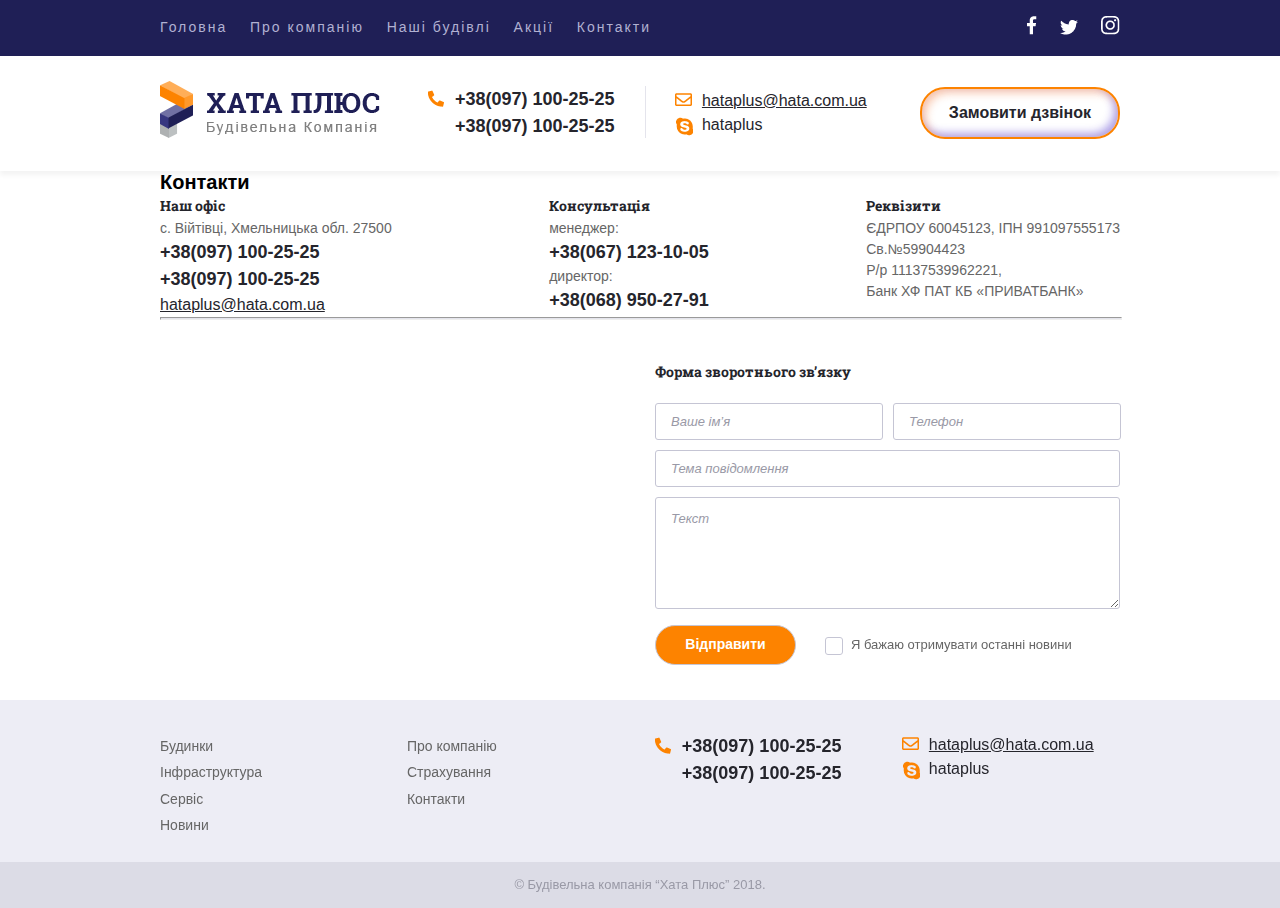
==== contacts.html @ ad230060 "page_3 2" ====
<!DOCTYPE html>
<html lang="uk">

<head>
    <meta charset="UTF-8">
    <meta http-equiv="X-UA-Compatible" content="IE=edge">
    <meta name="viewport" content="width=device-width, initial-scale=1.0">
    <title>Хата Плюс - Наші Контакти та Адреса</title>
    <link rel="stylesheet" href="css/style.css">
</head>

<body>
    <header>
        <div class="top-bg">
            <div class="wrapper">
                <nav class="flex-between m0--7 top">
                    <ul class="top-menu">
                        <li><a href="index.html">Головна</a></li>
                        <li><a href="#">Про компанію</a></li>
                        <li><a href="price.html">Наші будівлі</a></li>
                        <li><a href="#">Акції</a></li>
                        <li><a href="contacts.html">Контакти</a></li>
                    </ul>
                    <ul class="social-network">
                        <li><a class="facebook" href="#"></a></li>
                        <li><a class="twitter" href="#"></a></li>
                        <li><a class="instagram" href="#"></a></li>
                    </ul>
                </nav>
            </div>
        </div>
        <div class="wrapper">
            <div class="flex-between m0--7 contacts-top">
                <div class="column logo"><a href="index.html"><img src="img/logo.png" alt="Логотип Хата Плюс"></a></div>
                <div class="column phones">
                    <p><a class="phone-top" href="tel:+380971002525">+38(097) 100-25-25</a></p>
                    <p><a href="tel:+380971002525">+38(097) 100-25-25</a></p>
                </div>
                <div class="column write">
                    <p><a class="email fwn" href="mailto:hataplus@hata.com.ua">hataplus@hata.com.ua</a></p>
                    <p><a class="skype fwn" href="skype:hataplus">hataplus</a></p>
                </div>
                <!-- Call To Action -->
                <p class="column cta"><a href="#">Замовити дзвінок</a></p>
            </div>
        </div>
    </header>
    <div class="wrapper page3">
        <main>
            <h1>Контакти</h1>
            <div class="flex-between m0--7 contacts">
                <div class="p3-column">
                    <h2>Наш офіс</h2>
                    <p>с. Війтівці, Хмельницька обл. 27500</p>
                    <p class="phones"><a href="tel:+380971002525">+38(097) 100-25-25</a></p>
                    <p class="phones"><a href="tel:+380971002525">+38(097) 100-25-25</a></p>
                    <p><a class="email fwn" href="mailto:hataplus@hata.com.ua">hataplus@hata.com.ua</a></p>
                </div>
                <div class="p3-column">
                    <h2>Консультація</h2>
                    <p>менеджер:</p>
                    <p class="phones"><a href="tel:+380671231005">+38(067) 123-10-05</a></p>
                    <p>директор:</p>
                    <p class="phones"><a href="tel:+380689502791">+38(068) 950-27-91</a></p>
                </div>
                <div class="p3-column">
                    <h2>Реквізити</h2>
                    <p>ЄДРПОУ 60045123, ІПН 991097555173</p>
                    <p>Св.№59904423</p>
                    <p>Р/р 11137539962221,</p>
                    <p>Банк ХФ ПАТ КБ «ПРИВАТБАНК»</p>
                </div>
            </div>
            <hr>
            <div class="flex-between p3-main2">
                <div class="map p3-column2">
                    <iframe src="https://www.google.com/maps/d/embed?mid=1sc8B2APpVK36B-54FnwxCphIIH9ePicZ&ehbc=2E312F"></iframe>
                </div>
                <form class="feedback p3-column2">
                    <h2>Форма зворотнього зв’язку</h2>
                    <div class="forma">
                        <div class="flex-between client">
                            <div class="client"><input type="text" name="name" placeholder="Ваше ім’я"></div>
                            <div class="client"><input type="tel" name="tel" placeholder="Телефон"></div>
                        </div>
                        <p><input type="text" name="theme" placeholder="Тема повідомлення"></p>
                        <p><textarea name="comment" rows="6" placeholder="Текст"></textarea></p>
                        <p>
                            <b><input type="submit" name="send" value="Відправити"></b>
                            <input id="agree" class="check" type="checkbox" name="agree">
                            <label for="agree">Я бажаю отримувати останні новини</label>
                        </p>
                    </div>
                </form>
            </div>
        </main>
    </div>
    <footer class="footer">
        <div class="bottom">
            <div class="wrapper">
                <div class="flex-between m0--7 contacts-bottom">
                    <nav>
                        <ul class="column bottom-menu">
                            <li><a href="price.html">Будинки</a></li>
                            <li><a href="#">Інфраструктура</a></li>
                            <li><a href="#">Сервіс</a></li>
                            <li><a href="#">Новини</a></li>
                        </ul>
                    </nav>
                    <nav>
                        <ul class="column bottom-menu">
                            <li><a href="#">Про компанію</a></li>
                            <li><a href="#">Страхування</a></li>
                            <li><a href="contacts.html">Контакти</a></li>
                        </ul>
                    </nav>
                    <div class="column phones">
                        <p><a class="phone-top" href="tel:+380971002525">+38(097) 100-25-25</a></p>
                        <p><a href="tel:+380971002525">+38(097) 100-25-25</a></p>
                    </div>
                    <div class="column write">
                        <p><a class="email fwn" href="mailto:hataplus@hata.com.ua">hataplus@hata.com.ua</a></p>
                        <p><a class="skype fwn" href="skype:hataplus">hataplus</a></p>
                    </div>
                </div>
            </div>
        </div>
        <div class="copyright">
            <div class="wrapper">
                <p>&copy; Будівельна компанія “Хата Плюс” 2018.</p>
            </div>
        </div>
    </footer>
</body>

</html>
---- css/style.css ----
@font-face {
    font-family: 'Roboto Slab';
    src: url('../fonts/RobotoSlab-Bold.woff2') format('woff2'),
        url('../fonts/RobotoSlab-Bold.woff') format('woff');
    font-weight: bold;
    font-style: normal;
    font-display: swap;
}

* {
    margin: 0;
}

html {
    font-size: 10px;
}

body {
    font-family: Arial, "Helvetica Neue", Helvetica, sans-serif;
    cursor: url(../img/cursor.cur), default;
}

a:hover,
[type="submit"] {
    cursor: url(../img/cursor-pointer.cur), auto;
}

ul {
    list-style: none;
    padding: 0;
}

.wrapper {
    margin: 0 auto;
    max-width: 960px;
}

.top-bg {
    background-color: #1f1f56;
}

.flex-between {
    display: flex;
    justify-content: space-between;
}

.m0--7 {
    margin: 0 -7px;
}

.content {
    padding: 40px 0;
}

.top {
    margin: 0 -10px;
    padding: 16px 0;
}

.top li {
    display: inline-block;
    margin: 0 10px;
}

.top-menu a {
    color: #b1b1d2;
    font-size: 1.4rem;
    line-height: 1.7em;
    letter-spacing: 2px;
    text-decoration: none;
}

.top-menu a:hover {
    color: #fd8300;
}

.social-network a {
    display: block;
    background: url(../img/sprites.png) no-repeat;
}

a.facebook {
    width: 10px;
    height: 19px;
    background-position: 0 -22px;
}

a.facebook:hover {
    background-position: 0 0;
}

a.twitter {
    width: 18px;
    height: 15px;
    background-position: -13px -22px;
}

a.twitter:hover {
    background-position: -13px 0;
}

a.instagram {
    width: 19px;
    height: 19px;
    background-position: -36px -22px;
}

a.instagram:hover {
    background-position: -36px 0;
}

.contacts-top {
    align-items: center;
    padding: 25px 0 26px;
}

header {
    box-shadow: 0 4px 5px rgba(243, 243, 243, 1);
}

.column {
    margin: 0 7px;
    width: 22.5%;
    min-width: 219px;
}

.phones,
.write {
    padding-left: 48px;
    box-sizing: border-box;
}

.contacts-top a,
.contacts-bottom a,
.contacts a {
    color: #25252c;
    font-weight: bold;
    font-size: 1.6rem;
    line-height: 1.5em;
}

.phones a {
    font-size: 1.8rem;
}

a.fwn {
    font-weight: normal;
}

a.skype,
.phones a,
.cta a {
    text-decoration: none;
}

.contacts-top .phones {
    position: relative;
}

.contacts-top .phones:after {
    content: "";
    position: absolute;
    top: 0;
    right: -20px;
    width: 1px;
    height: 52px;
    background-color: #e4e4ec;
}

a.phone-top,
.write a {
    position: relative;
}

a.phone-top:before,
.write a:before {
    content: "";
    position: absolute;
    left: -27px;
    top: 1px;
    background-image: url(../img/sprites.png);
}

.phone-top:before {
    width: 16px;
    height: 17px;
    background-position: -60px 0;
}

.email:before {
    width: 17px;
    height: 13px;
    background-position: -80px 0;
}

.skype:before {
    width: 18px;
    height: 19px;
    background-position: -99px 0;
}

.cta {
    text-align: right;
}

.cta a {
    display: inline-block;
    padding: 12px 27px;
    border: 2px solid #fd8300;
    border-radius: 25px;
    transition: background-color 0.5s ease;
    box-shadow: inset 4px 4px 8px rgba(240, 120, 60, 0.4),
        inset -4px -4px 8px rgba(60, 30, 200, 0.4);
}

.cta a:hover {
    color: #1f1f56;
    border-color: #1f1f56;
    background: #fd8300;
    box-shadow: 4px 4px 8px rgba(0, 0, 0, 0.4),
        inset 4px 4px 8px rgba(240, 120, 60, 0.4),
        inset -4px -4px 8px rgba(60, 30, 200, 0.4);
}

.p3-column {
    margin: 0 7px;
}

.page3 h2 {
    color: #24242b;
    font: 700 1.4rem "Roboto Slab";
    line-height: 1.7em;
}

.page3 p,
.feedback label {
    color: #666;
    font: 400 1.4rem "Arial";
    line-height: 1.5em;
}

.page3 .phones {
    padding: 0;
}

.p3-main2 {
    margin: 0 -14px;
    padding: 40px 0;
}

.p3-column2 {
    margin: 0 14px;
    width: 465px;
    height: 300px;
}

iframe {
    width: 100%;
    height: 100%;
    border-width: 0;
}

.forma {
    margin: 0 -10px;
}

form p {
    margin: 10px;
}

.client {
    margin: 10px 5px 0;
    min-width: 228px;
}

input,
textarea {
    padding: 10px 15px;
    width: 100%;
    box-sizing: border-box;
    border: 1px solid #c5c5d4;
    border-radius: 3px;
}

textarea {
    width: 100%;
    resize: vertical;
    min-height: 70px;
    max-height: 200px;
}

::placeholder {
    color: #9999a6;
    font-size: 13px;
    font-family: "Arial";
    font-style: italic;
    line-height: 21px;
}

.page3 b {
    display: inline-block;
    min-width: 141px;
}

[type=submit] {
    padding: 7px 15px;
    color: #fff;
    font: 700 1.4rem Arial;
    line-height: 1.7em;
    background-color: #fd8300;
    border-radius: 21px;
}

.check {
    display: none;
}

.check+label {
    position: relative;
    margin-left: 25px;
    padding-left: 26px;
}

.check+label:before,
.check+label:after {
    content: "";
    position: absolute;
}

.check+label:before {
    top: 0;
    left: 0;
    width: 16px;
    height: 16px;
    border: 1px solid #c5c5d4;
    border-radius: 3px;
}

.check:checked+label:before {
    border-color: #000;
}

.check:checked+label:after {
    top: 5px;
    left: 5px;
    width: 7px;
    height: 4px;
    border-left: 2px solid #1f1f56;
    border-bottom: 2px solid #1f1f56;
    transform: rotate(-45deg);
}

hr {
    width: 960px;
    height: 1px;
    color: transparent;
    background-color: #e4e4ec;
}

.special {
    padding: 44px 0 25px;
    text-align: center;
    color: #fff;
    font-size: 1.4rem;
    line-height: 1.7em;
    background: url(../img/bg-pic.jpg) center/cover;
}

.uppercase {
    letter-spacing: 2px;
    font: 700 3.0rem "Roboto Slab";
    text-transform: uppercase;
}

.special p {
    margin: 5px 0;
}

p.number {
    margin: 15px 0;
    color: #fd8300;
    font-size: 2.4rem;
    font-weight: bold;
}

.number b {
    font-size: 4.0rem;
}

sup {
    font-size: 0.7em;
}

.main-one {
    margin: 0 7px;
    max-width: 713px;
}

.main {
    margin: 0 7px;
    width: 960px;
}

.main-one h1.one,
.cottages h2 {
    color: #24242b;
    font: 700 3.0rem "Roboto Slab";
}

.main h1 {
    padding-bottom: 15px;
    color: #24242b;
    font: 700 2.4rem "Roboto Slab";
}

.description,
.price {
    padding-bottom: 20px;
    color: #666;
    font-size: 1.4rem;
    line-height: 1.7em;
    border-bottom: 1px solid #e4e4ec;
}

.description p {
    margin: 14px 0;
}

.more {
    padding: 10px 0;
}

.description a,
.price a {
    color: #fd8300;
    font-weight: bold;
}

.description a:hover,
.price a:hover {
    text-decoration: none;
}

table {
    margin: 20px 0;
    width: 100%;
    border-collapse: collapse;
}

thead th {
    padding: 12px 20px;
    text-align: left;
    color: #fff;
    background-color: #1f1f56;
}

th:first-child {
    border-radius: 3px 0 0 0;
}

th:last-child {
    border-radius: 0 3px 0 0;
}

.col-name {
    width: 33%;
}

.col-sqr {
    width: 23%;
}

.col-rooms {
    width: 22%;
}

.col-gar {
    width: 10%;
}

.col-price {
    width: 12%;
}

tbody {
    background-color: #e4e4ec;

}

tbody tr:not(:last-child) {
    border-bottom: 1px solid #cdcddd;
}

tr:hover {
    color: #fff;
    background-color: #fd8300;
}

td {
    padding: 9px 20px;
}

tr:last-child>td:first-child {
    border-radius: 0 0 0 3px;
}

tr:last-child>td:last-child {
    border-radius: 0 0 3px 0;
}

th:last-child,
td:last-child {
    text-align: right;
}

.time,
.feedback label {
    font-size: 1.3rem;
    line-height: 1.6em;
}

.cottages h2 {
    padding: 25px 0;
    font-size: 2.4rem;
}

.houses figure {
    position: relative;
}

.houses h4 {
    color: #1f1f56;
    font-weight: bold;
    font-size: 1.4rem;
    line-height: 1.7em;
    text-decoration: none;
}

.houses a {
    position: absolute;
    top: 0;
    left: 0;
    bottom: 0;
    right: 0;
}

.houses a:hover~h4 {
    text-decoration: underline;
}

.houses p {
    color: #9999a6;
    font-size: 1.3rem;
    line-height: 1.4em;
}

.aside h3 {
    padding: 11px 15px;
    color: #fff;
    font: 700 1.6rem/1.5em "Roboto Slab";
    border-radius: 3px 3px 0 0;
    background-color: #1f1f56;
}

.menu li {
    background-color: #e4e4ec;
}

.menu>li+li {
    border-top: 1px solid #cdcddd;
}

.menu>li:hover>a {
    color: #fff;
    background-color: #fd8300;
}

.menu li:last-child {
    border-radius: 0 0 3px 3px;
}

.menu>li:last-child:hover>a {
    border-radius: 0 0 3px 3px;
}

.menu a {
    position: relative;
    display: block;
    padding: 11px 15px;
    color: #25252c;
    font-size: 1.4rem;
    line-height: 1.7em;
    text-decoration: none;
}

.menu>li>a:after {
    content: "";
    position: absolute;
    top: 20px;
    right: 15px;
    width: 5px;
    height: 5px;
    border-top: 1px solid #666;
    border-right: 1px solid #666;
    transform: rotate(45deg);
    transition: transform .3s ease;
}

.menu>li:hover>a:after {
    right: 13px;
    border-top-color: #fff;
    border-right-color: #fff;
    transform: rotate(135deg);
}

.in-list {
    display: none;
}

.menu li:hover .in-list {
    display: block;
}

.in-list a {
    padding-left: 30px;
    color: #666;
}

.in-list a:hover {
    background-color: #cecedd;
}

.contacts-bottom {
    align-items: flex-start;
    padding: 33px 0 23px;
}

.contacts-bottom .phones,
.contacts-bottom .write {
    padding-left: 28px;
}

.bottom {
    background-color: #ededf5;
}

.bottom-menu a {
    color: #666;
    font-weight: normal;
    font-size: 1.4rem;
    line-height: 1.9em;
    text-decoration: none;
}

.bottom-menu a:hover {
    color: #fd8300;
    text-decoration: underline;
}

.copyright {
    padding: 14px;
    color: #9999a6;
    font-size: 1.3rem;
    line-height: 1.4em;
    text-align: center;
    background-color: #dcdce6;
}
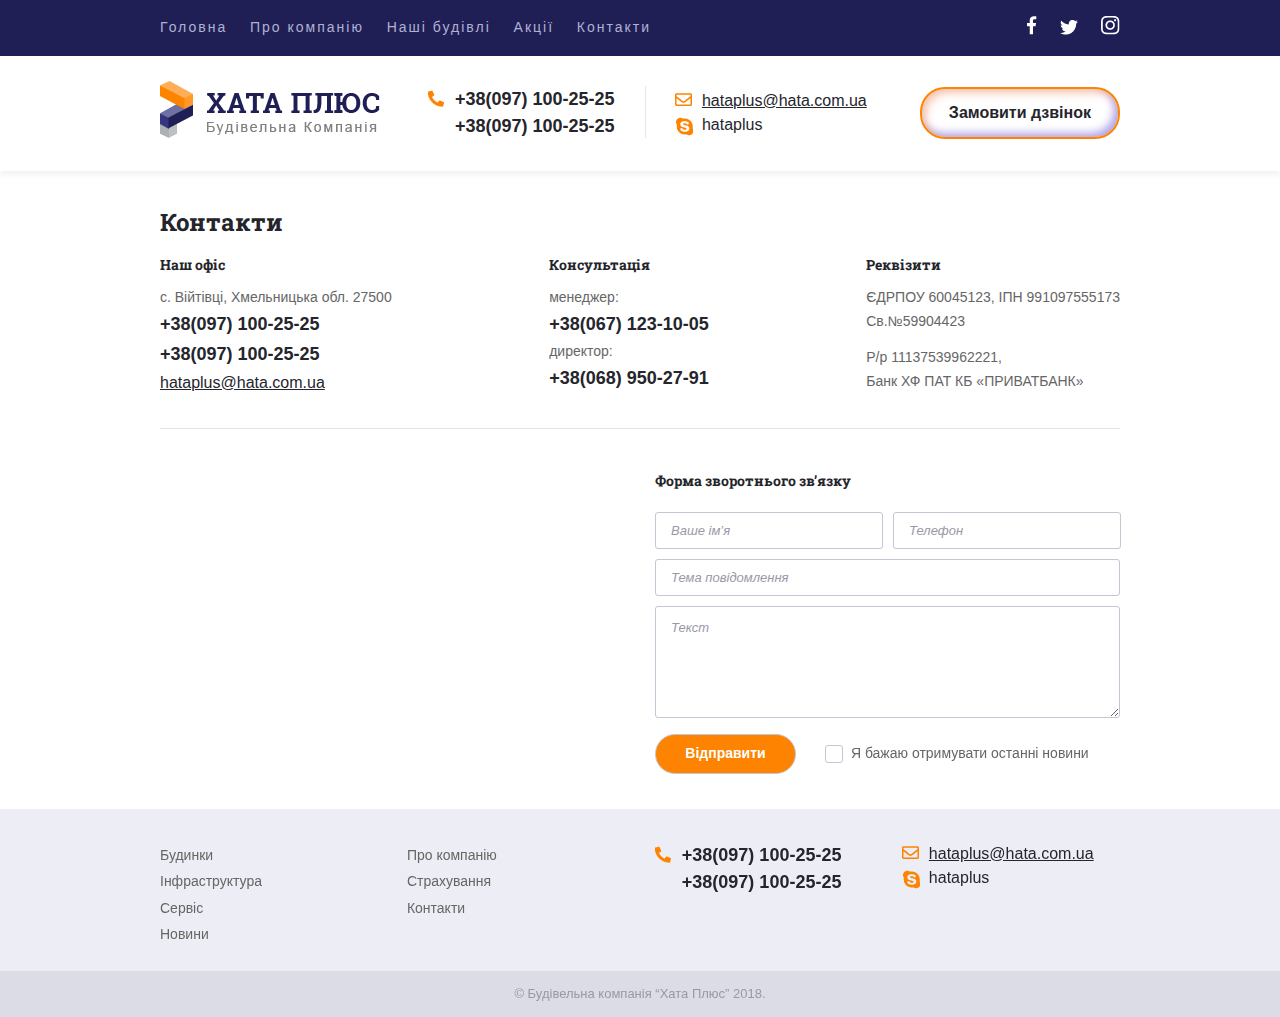
==== commit 66f3487f: "3rd page 3" ====
--- a/contacts.html
+++ b/contacts.html
@@ -5,7 +5,7 @@
     <meta charset="UTF-8">
     <meta http-equiv="X-UA-Compatible" content="IE=edge">
     <meta name="viewport" content="width=device-width, initial-scale=1.0">
-    <title>Хата Плюс - Наші Контакти та Адреса</title>
+    <title>Хата Плюс - Наші Контакти, Адреса та Зворотній Зв’язок</title>
     <link rel="stylesheet" href="css/style.css">
 </head>
 
@@ -45,36 +45,39 @@
             </div>
         </div>
     </header>
-    <div class="wrapper page3">
-        <main>
-            <h1>Контакти</h1>
-            <div class="flex-between m0--7 contacts">
-                <div class="p3-column">
-                    <h2>Наш офіс</h2>
-                    <p>с. Війтівці, Хмельницька обл. 27500</p>
-                    <p class="phones"><a href="tel:+380971002525">+38(097) 100-25-25</a></p>
-                    <p class="phones"><a href="tel:+380971002525">+38(097) 100-25-25</a></p>
-                    <p><a class="email fwn" href="mailto:hataplus@hata.com.ua">hataplus@hata.com.ua</a></p>
-                </div>
-                <div class="p3-column">
-                    <h2>Консультація</h2>
-                    <p>менеджер:</p>
-                    <p class="phones"><a href="tel:+380671231005">+38(067) 123-10-05</a></p>
-                    <p>директор:</p>
-                    <p class="phones"><a href="tel:+380689502791">+38(068) 950-27-91</a></p>
-                </div>
-                <div class="p3-column">
-                    <h2>Реквізити</h2>
-                    <p>ЄДРПОУ 60045123, ІПН 991097555173</p>
-                    <p>Св.№59904423</p>
-                    <p>Р/р 11137539962221,</p>
-                    <p>Банк ХФ ПАТ КБ «ПРИВАТБАНК»</p>
+    <div class="wrapper">
+        <main class="main page3">
+            <div class="p3-main1">
+                <h1>Контакти</h1>
+                <div class="flex-between m0--7 contacts">
+                    <div class="p3-column">
+                        <h2>Наш офіс</h2>
+                        <p>с. Війтівці, Хмельницька обл. 27500</p>
+                        <p class="phones"><a href="tel:+380971002525">+38(097) 100-25-25</a></p>
+                        <p class="phones"><a href="tel:+380971002525">+38(097) 100-25-25</a></p>
+                        <p><a class="email fwn" href="mailto:hataplus@hata.com.ua">hataplus@hata.com.ua</a></p>
+                    </div>
+                    <div class="p3-column">
+                        <h2>Консультація</h2>
+                        <p>менеджер:</p>
+                        <p class="phones"><a href="tel:+380671231005">+38(067) 123-10-05</a></p>
+                        <p>директор:</p>
+                        <p class="phones"><a href="tel:+380689502791">+38(068) 950-27-91</a></p>
+                    </div>
+                    <div class="p3-column">
+                        <h2>Реквізити</h2>
+                        <p>ЄДРПОУ 60045123, ІПН 991097555173</p>
+                        <p>Св.№59904423</p>
+                        <p class="account">Р/р 11137539962221,</p>
+                        <p>Банк ХФ ПАТ КБ «ПРИВАТБАНК»</p>
+                    </div>
                 </div>
             </div>
             <hr>
             <div class="flex-between p3-main2">
                 <div class="map p3-column2">
-                    <iframe src="https://www.google.com/maps/d/embed?mid=1sc8B2APpVK36B-54FnwxCphIIH9ePicZ&ehbc=2E312F"></iframe>
+                    <iframe
+                        src="https://www.google.com/maps/d/embed?mid=1sc8B2APpVK36B-54FnwxCphIIH9ePicZ&ehbc=2E312F"></iframe>
                 </div>
                 <form class="feedback p3-column2">
                     <h2>Форма зворотнього зв’язку</h2>
--- a/css/style.css
+++ b/css/style.css
@@ -222,141 +222,6 @@
         inset -4px -4px 8px rgba(60, 30, 200, 0.4);
 }
 
-.p3-column {
-    margin: 0 7px;
-}
-
-.page3 h2 {
-    color: #24242b;
-    font: 700 1.4rem "Roboto Slab";
-    line-height: 1.7em;
-}
-
-.page3 p,
-.feedback label {
-    color: #666;
-    font: 400 1.4rem "Arial";
-    line-height: 1.5em;
-}
-
-.page3 .phones {
-    padding: 0;
-}
-
-.p3-main2 {
-    margin: 0 -14px;
-    padding: 40px 0;
-}
-
-.p3-column2 {
-    margin: 0 14px;
-    width: 465px;
-    height: 300px;
-}
-
-iframe {
-    width: 100%;
-    height: 100%;
-    border-width: 0;
-}
-
-.forma {
-    margin: 0 -10px;
-}
-
-form p {
-    margin: 10px;
-}
-
-.client {
-    margin: 10px 5px 0;
-    min-width: 228px;
-}
-
-input,
-textarea {
-    padding: 10px 15px;
-    width: 100%;
-    box-sizing: border-box;
-    border: 1px solid #c5c5d4;
-    border-radius: 3px;
-}
-
-textarea {
-    width: 100%;
-    resize: vertical;
-    min-height: 70px;
-    max-height: 200px;
-}
-
-::placeholder {
-    color: #9999a6;
-    font-size: 13px;
-    font-family: "Arial";
-    font-style: italic;
-    line-height: 21px;
-}
-
-.page3 b {
-    display: inline-block;
-    min-width: 141px;
-}
-
-[type=submit] {
-    padding: 7px 15px;
-    color: #fff;
-    font: 700 1.4rem Arial;
-    line-height: 1.7em;
-    background-color: #fd8300;
-    border-radius: 21px;
-}
-
-.check {
-    display: none;
-}
-
-.check+label {
-    position: relative;
-    margin-left: 25px;
-    padding-left: 26px;
-}
-
-.check+label:before,
-.check+label:after {
-    content: "";
-    position: absolute;
-}
-
-.check+label:before {
-    top: 0;
-    left: 0;
-    width: 16px;
-    height: 16px;
-    border: 1px solid #c5c5d4;
-    border-radius: 3px;
-}
-
-.check:checked+label:before {
-    border-color: #000;
-}
-
-.check:checked+label:after {
-    top: 5px;
-    left: 5px;
-    width: 7px;
-    height: 4px;
-    border-left: 2px solid #1f1f56;
-    border-bottom: 2px solid #1f1f56;
-    transform: rotate(-45deg);
-}
-
-hr {
-    width: 960px;
-    height: 1px;
-    color: transparent;
-    background-color: #e4e4ec;
-}
-
 .special {
     padding: 44px 0 25px;
     text-align: center;
@@ -398,7 +263,7 @@
 
 .main {
     margin: 0 7px;
-    width: 960px;
+    width: 100%;
 }
 
 .main-one h1.one,
@@ -630,6 +495,166 @@
     background-color: #cecedd;
 }
 
+.main.page3 {
+    margin: 0;
+}
+
+.p3-main1 {
+    padding: 35px 0 30px;
+}
+
+.p3-column {
+    margin: 0 7px;
+}
+
+.page3 h2 {
+    margin-bottom: 10px;
+    color: #24242b;
+    font: 700 1.4rem "Roboto Slab";
+    line-height: 1.7em;
+}
+
+.p3-main1 p {
+    margin: 3px 0;
+}
+
+.page3 p,
+.feedback label {
+    color: #666;
+    font: 400 1.4rem "Arial";
+    line-height: 1.5em;
+}
+
+.page3 .phones {
+    padding: 0;
+}
+
+p.account {
+    margin-top: 15px;
+}
+
+.p3-main2 {
+    margin: 0 -14px;
+    padding: 40px 0;
+}
+
+.p3-column2 {
+    margin: 0 14px;
+    width: 465px;
+    height: 300px;
+}
+
+iframe {
+    width: 100%;
+    height: 100%;
+    border-width: 0;
+}
+
+.forma {
+    margin: 0 -10px;
+}
+
+form p {
+    margin: 10px;
+}
+
+.client {
+    margin: 10px 5px 0;
+    min-width: 228px;
+}
+
+input,
+textarea {
+    padding: 10px 15px;
+    width: 100%;
+    box-sizing: border-box;
+    border: 1px solid #c5c5d4;
+    border-radius: 3px;
+}
+
+textarea {
+    width: 100%;
+    resize: vertical;
+    min-height: 70px;
+    max-height: 200px;
+}
+
+::placeholder {
+    color: #9999a6;
+    font-size: 13px;
+    font-family: "Arial";
+    font-style: italic;
+    line-height: 21px;
+}
+
+input:hover,
+textarea:hover {
+    border: 1px solid #24242b;
+}
+
+.page3 b {
+    display: inline-block;
+    min-width: 141px;
+}
+
+[type=submit] {
+    padding: 7px 15px;
+    color: #fff;
+    font: 700 1.4rem Arial;
+    line-height: 1.7em;
+    background-color: #fd8300;
+    border-radius: 21px;
+}
+
+[type=submit]:hover {
+    background-color: #cb5200;
+    border-color: #cb5200;
+}
+
+.check {
+    display: none;
+}
+
+.check+label {
+    position: relative;
+    margin-left: 25px;
+    padding-left: 26px;
+}
+
+.check+label:before,
+.check+label:after {
+    content: "";
+    position: absolute;
+}
+
+.check+label:before {
+    top: 0;
+    left: 0;
+    width: 16px;
+    height: 16px;
+    border: 1px solid #c5c5d4;
+    border-radius: 3px;
+}
+
+.check:checked+label:before {
+    border-color: #000;
+}
+
+.check:checked+label:after {
+    top: 5px;
+    left: 5px;
+    width: 7px;
+    height: 4px;
+    border-left: 2px solid #1f1f56;
+    border-bottom: 2px solid #1f1f56;
+    transform: rotate(-45deg);
+}
+
+hr {
+    border: none;
+    border-top: 1px solid #e4e4ec;
+}
+
 .contacts-bottom {
     align-items: flex-start;
     padding: 33px 0 23px;
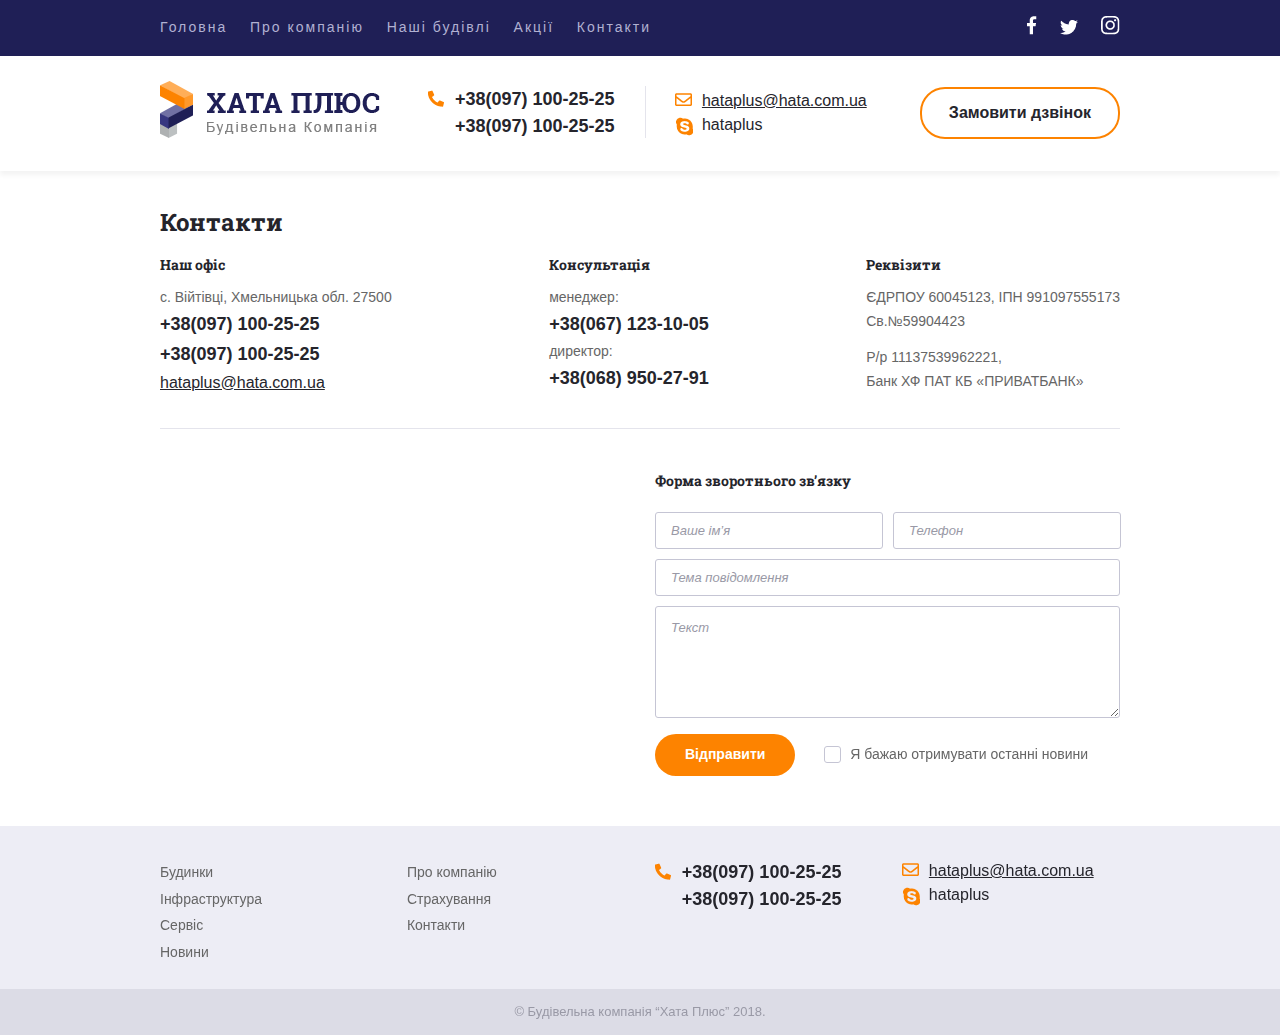
==== commit c2405f1b: "small corrections" ====
--- a/contacts.html
+++ b/contacts.html
@@ -89,7 +89,7 @@
                         <p><input type="text" name="theme" placeholder="Тема повідомлення"></p>
                         <p><textarea name="comment" rows="6" placeholder="Текст"></textarea></p>
                         <p>
-                            <b><input type="submit" name="send" value="Відправити"></b>
+                            <input type="submit" name="send" value="Відправити">
                             <input id="agree" class="check" type="checkbox" name="agree">
                             <label for="agree">Я бажаю отримувати останні новини</label>
                         </p>
--- a/css/style.css
+++ b/css/style.css
@@ -209,8 +209,8 @@
     border: 2px solid #fd8300;
     border-radius: 25px;
     transition: background-color 0.5s ease;
-    box-shadow: inset 4px 4px 8px rgba(240, 120, 60, 0.4),
-        inset -4px -4px 8px rgba(60, 30, 200, 0.4);
+    /* box-shadow: inset 4px 4px 8px rgba(240, 120, 60, 0.4),
+        inset -4px -4px 8px rgba(60, 30, 200, 0.4); */
 }
 
 .cta a:hover {
@@ -541,6 +541,9 @@
 .p3-column2 {
     margin: 0 14px;
     width: 465px;
+}
+
+.map {
     height: 300px;
 }
 
@@ -563,7 +566,8 @@
     min-width: 228px;
 }
 
-input,
+[type="text"],
+[type="tel"],
 textarea {
     padding: 10px 15px;
     width: 100%;
@@ -587,23 +591,20 @@
     line-height: 21px;
 }
 
-input:hover,
+[type="text"]:hover,
+[type="tel"]:hover,
 textarea:hover {
     border: 1px solid #24242b;
 }
 
-.page3 b {
-    display: inline-block;
-    min-width: 141px;
-}
-
 [type=submit] {
-    padding: 7px 15px;
+    padding: 9px 30px;
     color: #fff;
     font: 700 1.4rem Arial;
     line-height: 1.7em;
     background-color: #fd8300;
     border-radius: 21px;
+    border: none;
 }
 
 [type=submit]:hover {
@@ -630,19 +631,15 @@
 .check+label:before {
     top: 0;
     left: 0;
-    width: 16px;
-    height: 16px;
+    width: 15px;
+    height: 15px;
     border: 1px solid #c5c5d4;
     border-radius: 3px;
 }
 
-.check:checked+label:before {
-    border-color: #000;
-}
-
 .check:checked+label:after {
-    top: 5px;
-    left: 5px;
+    top: 4px;
+    left: 4px;
     width: 7px;
     height: 4px;
     border-left: 2px solid #1f1f56;
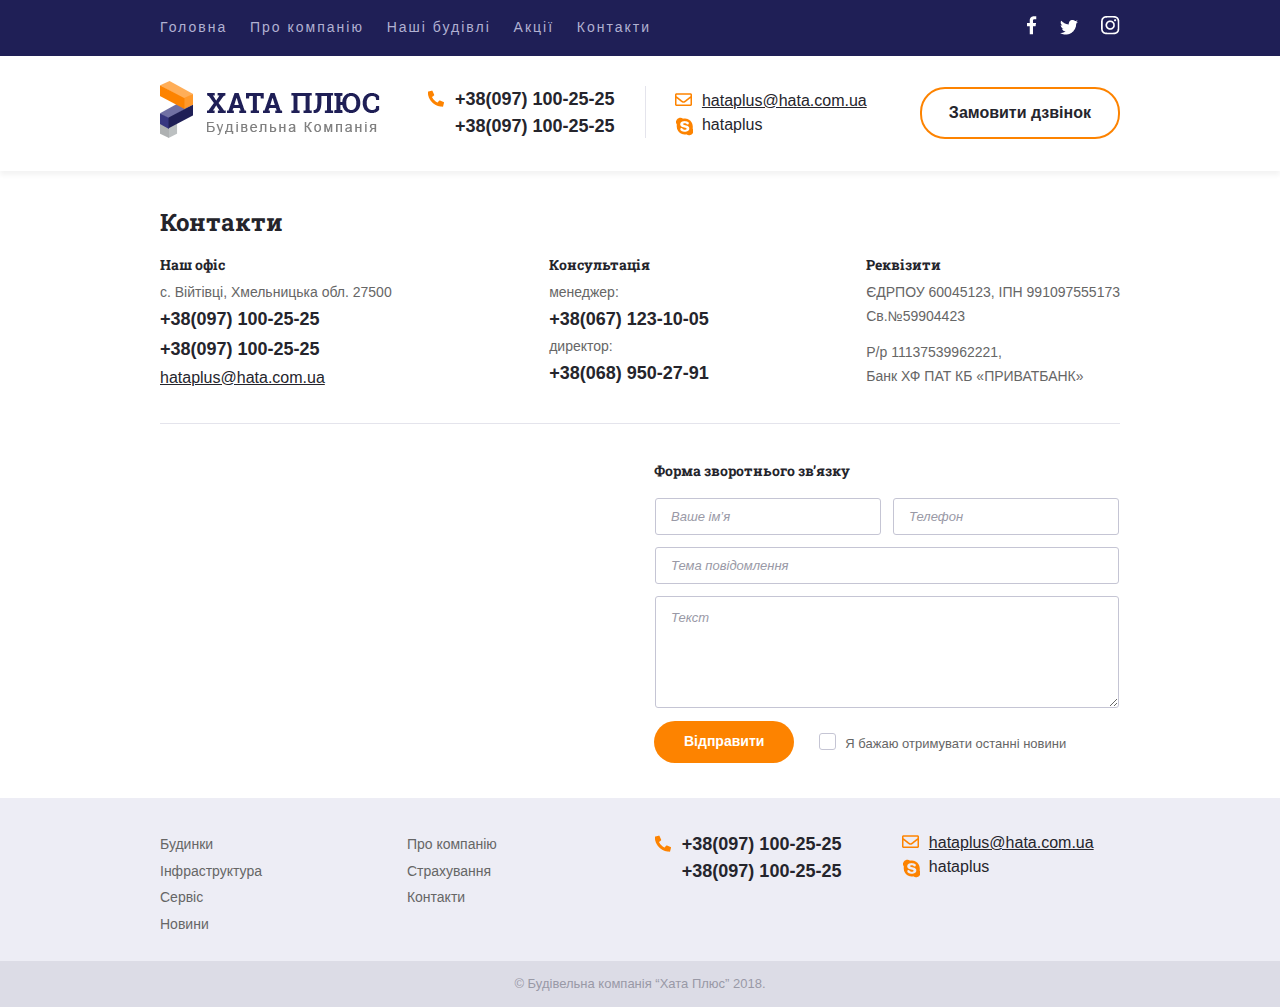
==== commit f033bbac: "adaptation v0.2" ====
--- a/contacts.html
+++ b/contacts.html
@@ -4,7 +4,8 @@
 <head>
     <meta charset="UTF-8">
     <meta http-equiv="X-UA-Compatible" content="IE=edge">
-    <meta name="viewport" content="width=device-width, initial-scale=1.0">
+    <meta name="viewport"
+        content="width=device-width, user-scalable=yes, initial-scale=1.0, minimum-scale=1.0, maximum-scale=2.0">
     <title>Хата Плюс - Наші Контакти, Адреса та Зворотній Зв’язок</title>
     <link rel="stylesheet" href="css/style.css">
 </head>
@@ -13,7 +14,10 @@
     <header>
         <div class="top-bg">
             <div class="wrapper">
-                <nav class="flex-between m0--7 top">
+                <nav class="top flex-between">
+                    <div class="hamburger">
+                        <span></span>
+                    </div>
                     <ul class="top-menu">
                         <li><a href="index.html">Головна</a></li>
                         <li><a href="#">Про компанію</a></li>
@@ -30,7 +34,7 @@
             </div>
         </div>
         <div class="wrapper">
-            <div class="flex-between m0--7 contacts-top">
+            <div class="contacts-top flex-between m0--7">
                 <div class="column logo"><a href="index.html"><img src="img/logo.png" alt="Логотип Хата Плюс"></a></div>
                 <div class="column phones">
                     <p><a class="phone-top" href="tel:+380971002525">+38(097) 100-25-25</a></p>
@@ -46,10 +50,10 @@
         </div>
     </header>
     <div class="wrapper">
-        <main class="main page3">
-            <div class="p3-main1">
+        <main class="page3 main">
+            <div class="p3-main-in">
                 <h1>Контакти</h1>
-                <div class="flex-between m0--7 contacts">
+                <div class="contacts flex-between m0--7">
                     <div class="p3-column">
                         <h2>Наш офіс</h2>
                         <p>с. Війтівці, Хмельницька обл. 27500</p>
@@ -74,7 +78,7 @@
                 </div>
             </div>
             <hr>
-            <div class="flex-between p3-main2">
+            <div class="p3-main2 flex-between">
                 <div class="map p3-column2">
                     <iframe
                         src="https://www.google.com/maps/d/embed?mid=1sc8B2APpVK36B-54FnwxCphIIH9ePicZ&ehbc=2E312F"></iframe>
@@ -82,13 +86,26 @@
                 <form class="feedback p3-column2">
                     <h2>Форма зворотнього зв’язку</h2>
                     <div class="forma">
-                        <div class="flex-between client">
+                        <!-- <div class="client-wrap flex-between">
                             <div class="client"><input type="text" name="name" placeholder="Ваше ім’я"></div>
                             <div class="client"><input type="tel" name="tel" placeholder="Телефон"></div>
                         </div>
                         <p><input type="text" name="theme" placeholder="Тема повідомлення"></p>
-                        <p><textarea name="comment" rows="6" placeholder="Текст"></textarea></p>
-                        <p>
+                        <p><textarea name="comment" rows="6" placeholder="Текст"></textarea></p> -->
+
+                        <table class="inputs">
+                            <tr>
+                                <td><input type="text" name="name" placeholder="Ваше ім’я"></td>
+                                <td><input type="tel" name="tel" placeholder="Телефон"></td>
+                            </tr>
+                            <tr>
+                                <td colspan="2"><input type="text" name="theme" placeholder="Тема повідомлення"></td>
+                            </tr>
+                            <tr>
+                                <td colspan="2"><textarea name="comment" rows="6" placeholder="Текст"></textarea></td>
+                            </tr>
+                        </table>
+                        <p class="flex">
                             <input type="submit" name="send" value="Відправити">
                             <input id="agree" class="check" type="checkbox" name="agree">
                             <label for="agree">Я бажаю отримувати останні новини</label>
@@ -101,7 +118,7 @@
     <footer class="footer">
         <div class="bottom">
             <div class="wrapper">
-                <div class="flex-between m0--7 contacts-bottom">
+                <div class="contacts-bottom flex-between m0--7">
                     <nav>
                         <ul class="column bottom-menu">
                             <li><a href="price.html">Будинки</a></li>
--- a/css/style.css
+++ b/css/style.css
@@ -12,7 +12,7 @@
 }
 
 html {
-    font-size: 10px;
+    font-size: 9px;
 }
 
 body {
@@ -30,26 +30,90 @@
     padding: 0;
 }
 
+.contacts-top ul,
+.contacts-bottom ul {
+    text-align: center;
+}
+
 .wrapper {
     margin: 0 auto;
     max-width: 960px;
+    padding: 0 15px;
 }
 
 .top-bg {
     background-color: #1f1f56;
 }
 
+.top-menu {
+    display: none;
+}
+
+/* .hamburger {
+    display: none;
+} */
+
+.hamburger{
+    position: relative;
+    overflow: hidden;
+    padding: 10px;
+    width: 20px;
+    height: 20px;
+    cursor: pointer;
+  }
+  .hamburger span,
+  .hamburger span:before,
+  .hamburger span:after{
+    content: "";
+    position: absolute;
+    width: 50px;
+    height: 7px;
+    background-color: #777;
+    border-radius: 5px;
+    top: 50%;
+    transition: box-shadow .25s ease-in-out;
+  }
+  .hamburger span:before{
+    top: 15px;
+  }
+  .hamburger span:after{
+    top: -15px;
+  }
+  .hamburger:hover span,
+  .hamburger:hover span:before,
+  .hamburger:hover span:after{
+    background-color: #444;
+  }
+  .hamburger:hover span{
+    animation: fade .1s linear .6s forwards;
+      box-shadow: 0 0 5px 2px rgba(0,255,0,0.7);
+  }
+  .hamburger:hover span:before{
+    animation: left .5s ease-in forwards;
+      box-shadow: 0 0 5px 2px rgba(255,0,0,0.7);
+  }
+  .hamburger:hover span:after{
+    animation: right .7s ease-in forwards;
+      box-shadow: 0 0 5px 2px rgba(0,0,255,0.7);
+  }
+  
+.flex {
+    display: flex;
+    justify-content: space-around;
+    flex-wrap: wrap;
+    margin: 0 10px;
+}
+
 .flex-between {
     display: flex;
-    justify-content: space-between;
-}
-
-.m0--7 {
-    margin: 0 -7px;
-}
-
-.content {
-    padding: 40px 0;
+    justify-content: space-around;
+    flex-wrap: wrap;
+    row-gap: 10px;
+}
+
+.page1.flex-between {
+    flex-direction: column-reverse;
+    align-items: center;
 }
 
 .top {
@@ -60,6 +124,10 @@
 .top li {
     display: inline-block;
     margin: 0 10px;
+}
+
+.top-menu {
+    text-align: center;
 }
 
 .top-menu a {
@@ -118,6 +186,10 @@
     box-shadow: 0 4px 5px rgba(243, 243, 243, 1);
 }
 
+.m0--7 {
+    margin: 0 -7px;
+}
+
 .column {
     margin: 0 7px;
     width: 22.5%;
@@ -128,6 +200,7 @@
 .write {
     padding-left: 48px;
     box-sizing: border-box;
+    text-align: center;
 }
 
 .contacts-top a,
@@ -158,6 +231,7 @@
 }
 
 .contacts-top .phones:after {
+    display: none;
     content: "";
     position: absolute;
     top: 0;
@@ -201,6 +275,7 @@
 
 .cta {
     text-align: right;
+    /* text-align: center; */
 }
 
 .cta a {
@@ -209,8 +284,6 @@
     border: 2px solid #fd8300;
     border-radius: 25px;
     transition: background-color 0.5s ease;
-    /* box-shadow: inset 4px 4px 8px rgba(240, 120, 60, 0.4),
-        inset -4px -4px 8px rgba(60, 30, 200, 0.4); */
 }
 
 .cta a:hover {
@@ -256,9 +329,8 @@
     font-size: 0.7em;
 }
 
-.main-one {
-    margin: 0 7px;
-    max-width: 713px;
+.content {
+    padding: 40px 0;
 }
 
 .main {
@@ -266,20 +338,20 @@
     width: 100%;
 }
 
-.main-one h1.one,
+.page1 h1,
 .cottages h2 {
     color: #24242b;
     font: 700 3.0rem "Roboto Slab";
 }
 
-.main h1 {
+h1 {
     padding-bottom: 15px;
     color: #24242b;
     font: 700 2.4rem "Roboto Slab";
 }
 
 .description,
-.price {
+.prices {
     padding-bottom: 20px;
     color: #666;
     font-size: 1.4rem;
@@ -291,90 +363,115 @@
     margin: 14px 0;
 }
 
+.cottages h2 {
+    text-align: center;
+}
+
 .more {
     padding: 10px 0;
 }
 
 .description a,
-.price a {
+.prices a {
     color: #fd8300;
     font-weight: bold;
 }
 
 .description a:hover,
-.price a:hover {
+.prices a:hover {
     text-decoration: none;
 }
 
-table {
+.table-wrap {
+    overflow-x: scroll;
+}
+
+.table-wrap table {
     margin: 20px 0;
-    width: 100%;
+    width: 607px;
     border-collapse: collapse;
 }
 
-thead th {
-    padding: 12px 20px;
+.table-wrap::-webkit-scrollbar {
+    height: 10px;
+    background-color: #e4e4ec;
+    border-radius: 3px;
+}
+
+.table-wrap::-webkit-scrollbar-thumb {
+    background-color: #1f1f56;
+    border-radius: 3px;
+}
+
+.price th {
+    /* padding: 12px 20px; */
+    padding: 12px 10px;
     text-align: left;
     color: #fff;
     background-color: #1f1f56;
 }
 
-th:first-child {
+.price th:first-child {
     border-radius: 3px 0 0 0;
 }
 
-th:last-child {
+.price th:last-child {
     border-radius: 0 3px 0 0;
 }
 
-.col-name {
+.price .col-name {
     width: 33%;
 }
 
-.col-sqr {
-    width: 23%;
-}
-
-.col-rooms {
-    width: 22%;
-}
-
-.col-gar {
-    width: 10%;
-}
-
-.col-price {
-    width: 12%;
-}
-
-tbody {
+.price .col-sqr {
+    /* width: 23%; */
+    width: 21%;
+}
+
+.price .col-rooms {
+    /* width: 22%; */
+    width: 20%;
+}
+
+.price .col-gar {
+    /* width: 10%; */
+    width: 8%;
+}
+
+.price .col-prices {
+    /* width: 12%; */
+    width: 18%;
+}
+
+.price tbody {
     background-color: #e4e4ec;
 
 }
 
-tbody tr:not(:last-child) {
+.price tbody tr:not(:last-child) {
     border-bottom: 1px solid #cdcddd;
 }
 
-tr:hover {
+.price tr:hover {
     color: #fff;
     background-color: #fd8300;
 }
 
-td {
-    padding: 9px 20px;
-}
-
-tr:last-child>td:first-child {
+.price td {
+    /* padding: 9px 20px; */
+    padding: 9px 10px;
+}
+
+.price tr:last-child>td:first-child {
     border-radius: 0 0 0 3px;
 }
 
-tr:last-child>td:last-child {
+.price tr:last-child>td:last-child {
     border-radius: 0 0 3px 0;
 }
 
-th:last-child,
-td:last-child {
+.price th:last-child,
+.price td:last-child {
     text-align: right;
 }
 
@@ -419,12 +516,21 @@
     line-height: 1.4em;
 }
 
+.aside {
+    width: 100%;
+}
+
 .aside h3 {
     padding: 11px 15px;
     color: #fff;
     font: 700 1.6rem/1.5em "Roboto Slab";
     border-radius: 3px 3px 0 0;
     background-color: #1f1f56;
+}
+
+.aside nav {
+    position: sticky;
+    top: 20px;
 }
 
 .menu li {
@@ -495,26 +601,31 @@
     background-color: #cecedd;
 }
 
-.main.page3 {
+.page3.main {
     margin: 0;
 }
 
-.p3-main1 {
+.p3-main-in {
     padding: 35px 0 30px;
+}
+
+.page3 h1 {
+    text-align: center;
 }
 
 .p3-column {
     margin: 0 7px;
+    text-align: center;
 }
 
 .page3 h2 {
-    margin-bottom: 10px;
+    margin-bottom: 5px;
     color: #24242b;
     font: 700 1.4rem "Roboto Slab";
     line-height: 1.7em;
 }
 
-.p3-main1 p {
+.p3-main-in p {
     margin: 3px 0;
 }
 
@@ -535,12 +646,12 @@
 
 .p3-main2 {
     margin: 0 -14px;
-    padding: 40px 0;
+    padding: 35px 0;
 }
 
 .p3-column2 {
     margin: 0 14px;
-    width: 465px;
+    width: 100%;
 }
 
 .map {
@@ -557,13 +668,28 @@
     margin: 0 -10px;
 }
 
-form p {
+/* form p {
     margin: 10px;
 }
 
+.client-wrap,
 .client {
     margin: 10px 5px 0;
-    min-width: 228px;
+    flex-wrap: nowrap;
+}
+
+.client {
+    width: 100%;
+} */
+
+table.inputs {
+    width: 100%;
+    border-spacing: 10px;
+}
+
+.forma label {
+    font-size: 1.3rem;
+    line-height: 2.1rem;
 }
 
 [type="text"],
@@ -619,6 +745,7 @@
 .check+label {
     position: relative;
     margin-left: 25px;
+    padding-top: 12px;
     padding-left: 26px;
 }
 
@@ -629,7 +756,7 @@
 }
 
 .check+label:before {
-    top: 0;
+    top: 12px;
     left: 0;
     width: 15px;
     height: 15px;
@@ -638,7 +765,7 @@
 }
 
 .check:checked+label:after {
-    top: 4px;
+    top: 16px;
     left: 4px;
     width: 7px;
     height: 4px;
@@ -686,4 +813,103 @@
     line-height: 1.4em;
     text-align: center;
     background-color: #dcdce6;
+}
+
+@media screen and (min-width: 452px) {
+    .flex-between {
+        row-gap: 20px;
+    }
+
+    .client {
+        min-width: 228px;
+    }
+
+    .flex {
+        justify-content: start;
+    }
+}
+
+@media screen and (min-width: 607px) {
+    .hamburger {
+        display: none;
+    }
+    
+    .top-menu {
+        display: block;
+    }
+
+    .table-wrap {
+        overflow-x: hidden;
+    }
+
+    .table-wrap table {
+        width: 100%;
+    }
+
+    .p3-column,
+    .p3-column .phones {
+        text-align: left;
+    }
+}
+
+@media screen and (min-width: 715px) {
+    .page1.flex-between {
+        flex-direction: row;
+        flex-wrap: nowrap;
+        align-items: stretch;
+    }
+    
+    .aside {
+        width: 22.5%;
+    }
+    
+    .contacts-top ul,
+    .contacts-bottom ul,
+    /* .write p, */
+    .phones,
+    .write {
+        text-align: left;
+    }
+
+    .cta {
+        text-align: center;
+    }
+}
+
+@media screen and (min-width: 918px) {
+    html {
+        font-size: 10px;
+    }
+
+    .contacts-top .phones:after {
+        display: block;
+    }
+
+    .cta {
+        text-align: right;
+    }
+
+    .flex-between {
+        justify-content: space-between;
+        flex-wrap: nowrap;
+    }
+
+    .cottages,
+    .page3 h1 {
+        text-align: left;
+    }
+
+    .p3-column2 {
+        max-width: 466px;
+    }
+
+    .p1.main {
+        max-width: 713px;
+    }
+
+    .price th,
+    .price td {
+        padding-left: 20px;
+        padding-right: 20px;
+    }
 }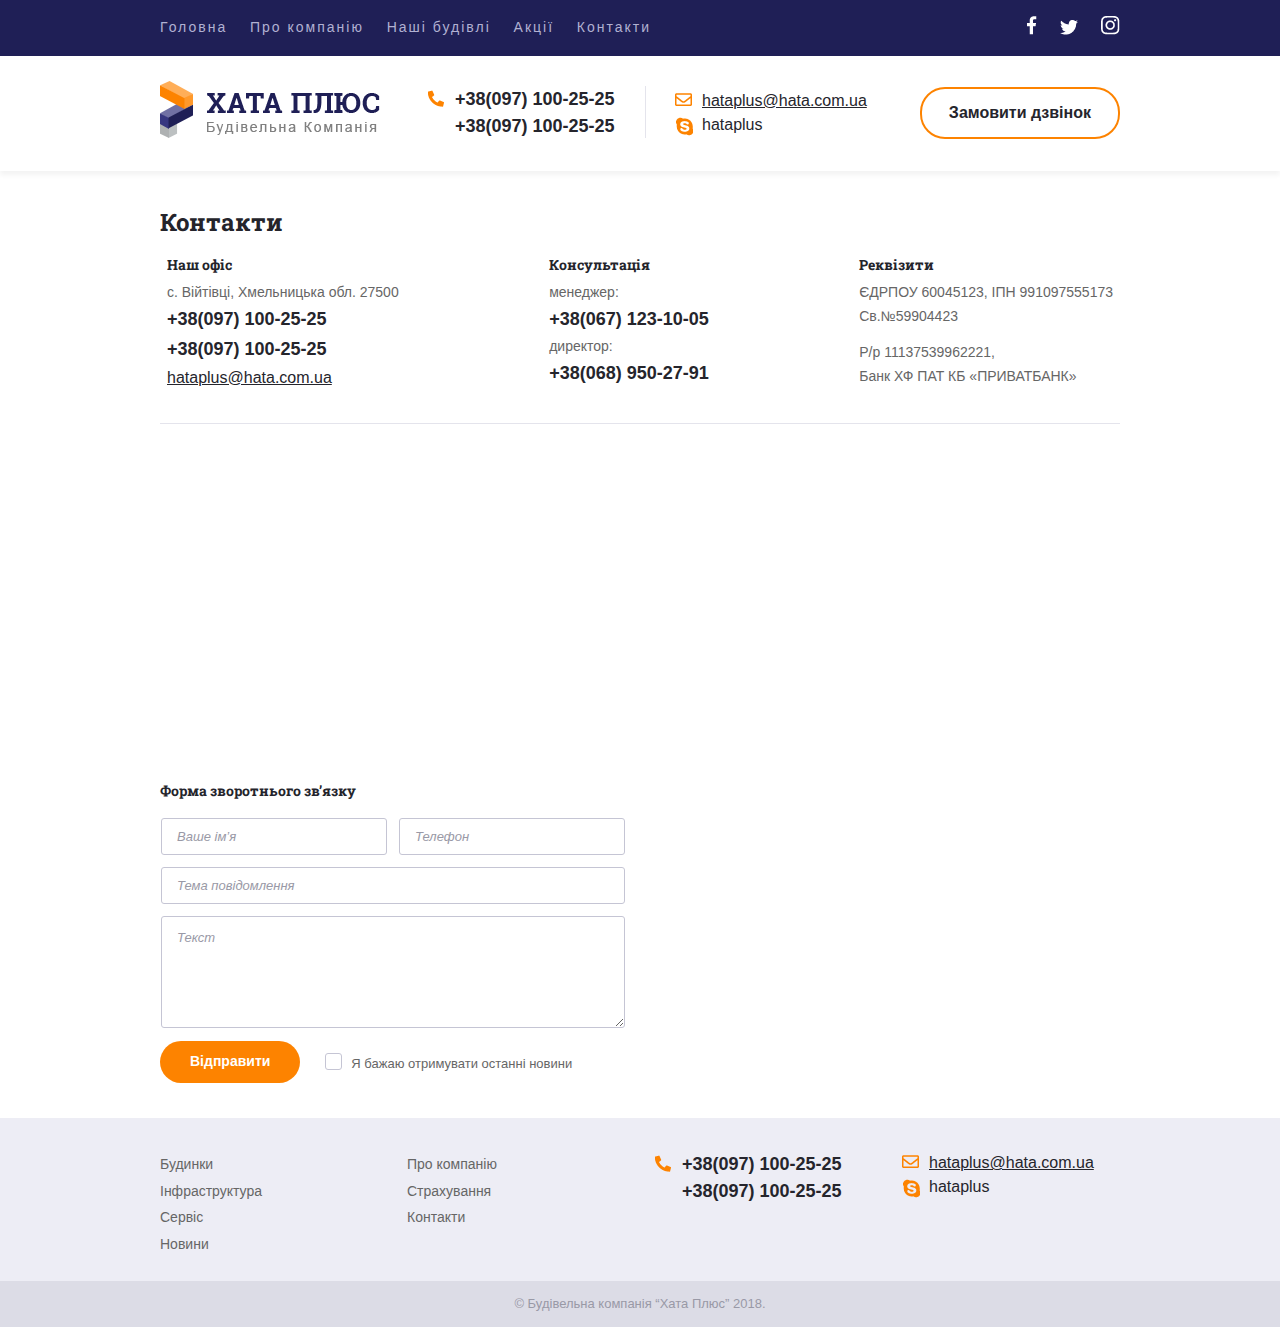
==== commit bdbeab01: "adaptation v0.3" ====
--- a/contacts.html
+++ b/contacts.html
@@ -119,16 +119,16 @@
         <div class="bottom">
             <div class="wrapper">
                 <div class="contacts-bottom flex-between m0--7">
-                    <nav>
-                        <ul class="column bottom-menu">
+                    <nav class="column">
+                        <ul class="bottom-menu">
                             <li><a href="price.html">Будинки</a></li>
                             <li><a href="#">Інфраструктура</a></li>
                             <li><a href="#">Сервіс</a></li>
                             <li><a href="#">Новини</a></li>
                         </ul>
                     </nav>
-                    <nav>
-                        <ul class="column bottom-menu">
+                    <nav class="column">
+                        <ul class="bottom-menu">
                             <li><a href="#">Про компанію</a></li>
                             <li><a href="#">Страхування</a></li>
                             <li><a href="contacts.html">Контакти</a></li>
--- a/css/style.css
+++ b/css/style.css
@@ -53,17 +53,18 @@
     display: none;
 } */
 
-.hamburger{
+.hamburger {
     position: relative;
     overflow: hidden;
     padding: 10px;
     width: 20px;
     height: 20px;
     cursor: pointer;
-  }
-  .hamburger span,
-  .hamburger span:before,
-  .hamburger span:after{
+}
+
+.hamburger span,
+.hamburger span:before,
+.hamburger span:after {
     content: "";
     position: absolute;
     width: 50px;
@@ -72,48 +73,55 @@
     border-radius: 5px;
     top: 50%;
     transition: box-shadow .25s ease-in-out;
-  }
-  .hamburger span:before{
+}
+
+.hamburger span:before {
     top: 15px;
-  }
-  .hamburger span:after{
+}
+
+.hamburger span:after {
     top: -15px;
-  }
-  .hamburger:hover span,
-  .hamburger:hover span:before,
-  .hamburger:hover span:after{
+}
+
+.hamburger:hover span,
+.hamburger:hover span:before,
+.hamburger:hover span:after {
     background-color: #444;
-  }
-  .hamburger:hover span{
+}
+
+.hamburger:hover span {
     animation: fade .1s linear .6s forwards;
-      box-shadow: 0 0 5px 2px rgba(0,255,0,0.7);
-  }
-  .hamburger:hover span:before{
+    box-shadow: 0 0 5px 2px rgba(0, 255, 0, 0.7);
+}
+
+.hamburger:hover span:before {
     animation: left .5s ease-in forwards;
-      box-shadow: 0 0 5px 2px rgba(255,0,0,0.7);
-  }
-  .hamburger:hover span:after{
+    box-shadow: 0 0 5px 2px rgba(255, 0, 0, 0.7);
+}
+
+.hamburger:hover span:after {
     animation: right .7s ease-in forwards;
-      box-shadow: 0 0 5px 2px rgba(0,0,255,0.7);
-  }
-  
+    box-shadow: 0 0 5px 2px rgba(0, 0, 255, 0.7);
+}
+
 .flex {
     display: flex;
-    justify-content: space-around;
+    justify-content: space-between;
     flex-wrap: wrap;
     margin: 0 10px;
 }
 
 .flex-between {
     display: flex;
-    justify-content: space-around;
+    justify-content: space-between;
     flex-wrap: wrap;
+    column-gap: 14px;
     row-gap: 10px;
 }
 
 .page1.flex-between {
     flex-direction: column-reverse;
-    align-items: center;
+    /* align-items: center; */
 }
 
 .top {
@@ -186,12 +194,13 @@
     box-shadow: 0 4px 5px rgba(243, 243, 243, 1);
 }
 
-.m0--7 {
+/* .m0--7 {
     margin: 0 -7px;
-}
+} */
 
 .column {
-    margin: 0 7px;
+    /* margin: 0 7px; */
+    margin: 0 auto;
     width: 22.5%;
     min-width: 219px;
 }
@@ -334,7 +343,7 @@
 }
 
 .main {
-    margin: 0 7px;
+    /* margin: 0 7px; */
     width: 100%;
 }
 
@@ -516,8 +525,10 @@
     line-height: 1.4em;
 }
 
-.aside {
+.menu {
     width: 100%;
+    position: sticky;
+    top: 20px;
 }
 
 .aside h3 {
@@ -528,10 +539,6 @@
     background-color: #1f1f56;
 }
 
-.aside nav {
-    position: sticky;
-    top: 20px;
-}
 
 .menu li {
     background-color: #e4e4ec;
@@ -684,6 +691,7 @@
 
 table.inputs {
     width: 100%;
+    border-collapse: separate;
     border-spacing: 10px;
 }
 
@@ -815,9 +823,10 @@
     background-color: #dcdce6;
 }
 
-@media screen and (min-width: 452px) {
+@media screen and (min-width: 496px) {
     .flex-between {
         row-gap: 20px;
+        column-gap: 28px;
     }
 
     .client {
@@ -829,11 +838,11 @@
     }
 }
 
-@media screen and (min-width: 607px) {
+@media screen and (min-width: 629px) {
     .hamburger {
         display: none;
     }
-    
+
     .top-menu {
         display: block;
     }
@@ -852,20 +861,19 @@
     }
 }
 
-@media screen and (min-width: 715px) {
+@media screen and (min-width: 743px) {
+    html {
+        font-size: 10px;
+    }
+
     .page1.flex-between {
         flex-direction: row;
         flex-wrap: nowrap;
         align-items: stretch;
     }
-    
-    .aside {
-        width: 22.5%;
-    }
-    
+
     .contacts-top ul,
     .contacts-bottom ul,
-    /* .write p, */
     .phones,
     .write {
         text-align: left;
@@ -874,13 +882,13 @@
     .cta {
         text-align: center;
     }
-}
-
-@media screen and (min-width: 918px) {
-    html {
-        font-size: 10px;
-    }
-
+
+    .menu {
+        width: 219px;
+    }
+}
+
+@media screen and (min-width: 990px) {
     .contacts-top .phones:after {
         display: block;
     }
@@ -891,10 +899,9 @@
 
     .flex-between {
         justify-content: space-between;
-        flex-wrap: nowrap;
-    }
-
-    .cottages,
+    }
+
+    .cottages h2,
     .page3 h1 {
         text-align: left;
     }
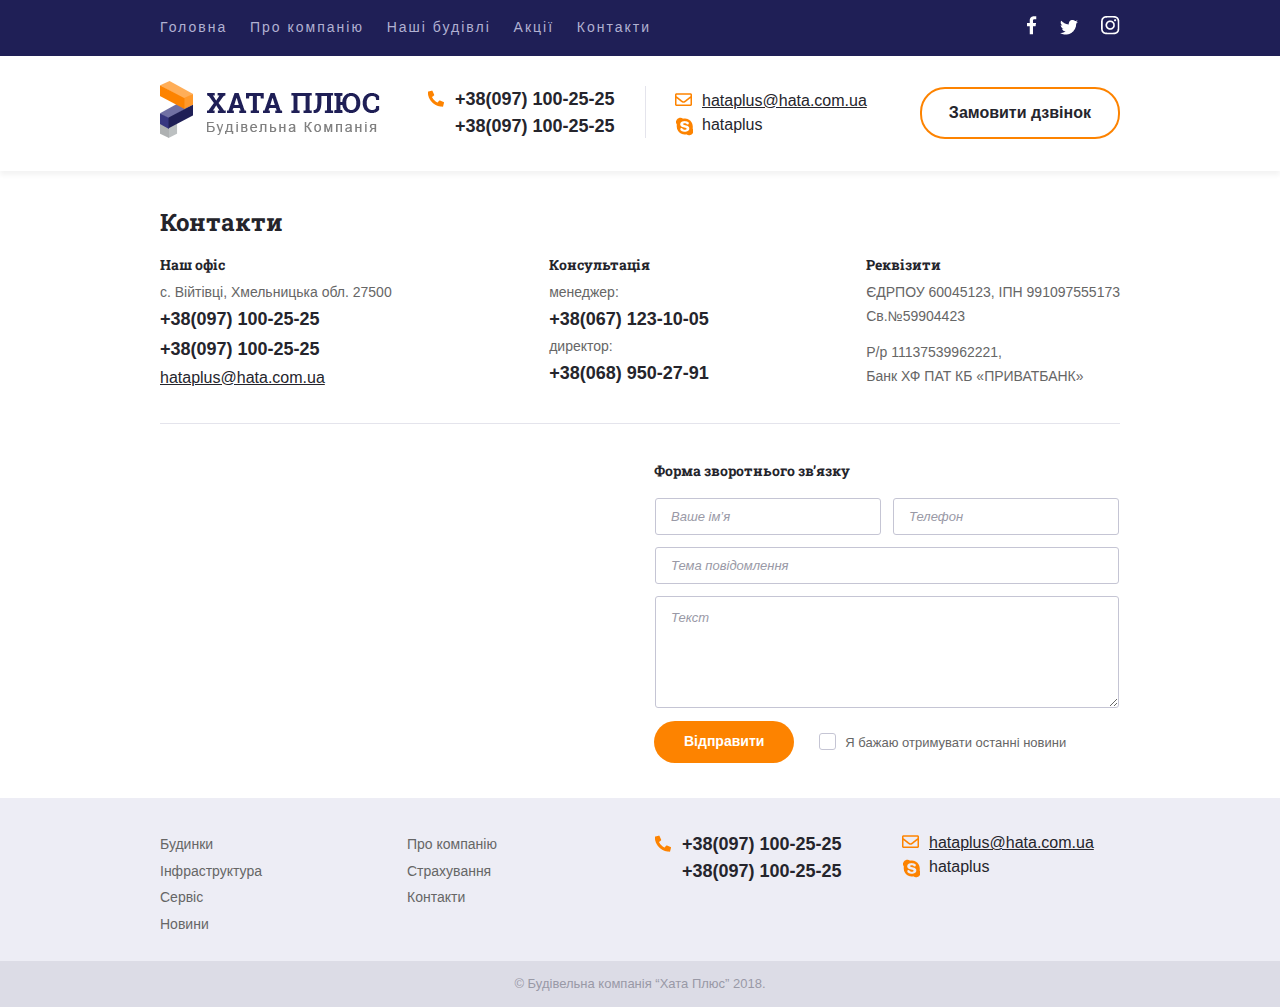
==== commit 9c96e2a7: "adaptation v0.4" ====
--- a/contacts.html
+++ b/contacts.html
@@ -34,7 +34,7 @@
             </div>
         </div>
         <div class="wrapper">
-            <div class="contacts-top flex-between m0--7">
+            <div class="contacts-top flex-between">
                 <div class="column logo"><a href="index.html"><img src="img/logo.png" alt="Логотип Хата Плюс"></a></div>
                 <div class="column phones">
                     <p><a class="phone-top" href="tel:+380971002525">+38(097) 100-25-25</a></p>
@@ -53,7 +53,7 @@
         <main class="page3 main">
             <div class="p3-main-in">
                 <h1>Контакти</h1>
-                <div class="contacts flex-between m0--7">
+                <div class="contacts flex-between">
                     <div class="p3-column">
                         <h2>Наш офіс</h2>
                         <p>с. Війтівці, Хмельницька обл. 27500</p>
@@ -86,13 +86,6 @@
                 <form class="feedback p3-column2">
                     <h2>Форма зворотнього зв’язку</h2>
                     <div class="forma">
-                        <!-- <div class="client-wrap flex-between">
-                            <div class="client"><input type="text" name="name" placeholder="Ваше ім’я"></div>
-                            <div class="client"><input type="tel" name="tel" placeholder="Телефон"></div>
-                        </div>
-                        <p><input type="text" name="theme" placeholder="Тема повідомлення"></p>
-                        <p><textarea name="comment" rows="6" placeholder="Текст"></textarea></p> -->
-
                         <table class="inputs">
                             <tr>
                                 <td><input type="text" name="name" placeholder="Ваше ім’я"></td>
@@ -118,7 +111,7 @@
     <footer class="footer">
         <div class="bottom">
             <div class="wrapper">
-                <div class="contacts-bottom flex-between m0--7">
+                <div class="contacts-bottom flex-between">
                     <nav class="column">
                         <ul class="bottom-menu">
                             <li><a href="price.html">Будинки</a></li>
--- a/css/style.css
+++ b/css/style.css
@@ -30,15 +30,15 @@
     padding: 0;
 }
 
-.contacts-top ul,
-.contacts-bottom ul {
-    text-align: center;
-}
-
 .wrapper {
     margin: 0 auto;
     max-width: 960px;
     padding: 0 15px;
+}
+
+.contacts-top ul,
+.contacts-bottom ul {
+    text-align: center;
 }
 
 .top-bg {
@@ -106,7 +106,8 @@
 
 .flex {
     display: flex;
-    justify-content: space-between;
+    flex-direction: column-reverse;
+    align-items: center;
     flex-wrap: wrap;
     margin: 0 10px;
 }
@@ -115,13 +116,12 @@
     display: flex;
     justify-content: space-between;
     flex-wrap: wrap;
-    column-gap: 14px;
-    row-gap: 10px;
+    row-gap: 20px;
+    column-gap: 28px;
 }
 
 .page1.flex-between {
     flex-direction: column-reverse;
-    /* align-items: center; */
 }
 
 .top {
@@ -194,12 +194,7 @@
     box-shadow: 0 4px 5px rgba(243, 243, 243, 1);
 }
 
-/* .m0--7 {
-    margin: 0 -7px;
-} */
-
 .column {
-    /* margin: 0 7px; */
     margin: 0 auto;
     width: 22.5%;
     min-width: 219px;
@@ -284,7 +279,6 @@
 
 .cta {
     text-align: right;
-    /* text-align: center; */
 }
 
 .cta a {
@@ -343,7 +337,6 @@
 }
 
 .main {
-    /* margin: 0 7px; */
     width: 100%;
 }
 
@@ -392,18 +385,18 @@
 }
 
 .table-wrap {
+    margin: 20px 0;
     overflow-x: scroll;
 }
 
 .table-wrap table {
-    margin: 20px 0;
     width: 607px;
     border-collapse: collapse;
 }
 
 .table-wrap::-webkit-scrollbar {
     height: 10px;
-    background-color: #e4e4ec;
+    background-color: #cecedd;
     border-radius: 3px;
 }
 
@@ -433,22 +426,18 @@
 }
 
 .price .col-sqr {
-    /* width: 23%; */
     width: 21%;
 }
 
 .price .col-rooms {
-    /* width: 22%; */
     width: 20%;
 }
 
 .price .col-gar {
-    /* width: 10%; */
     width: 8%;
 }
 
 .price .col-prices {
-    /* width: 12%; */
     width: 18%;
 }
 
@@ -467,7 +456,6 @@
 }
 
 .price td {
-    /* padding: 9px 20px; */
     padding: 9px 10px;
 }
 
@@ -608,10 +596,6 @@
     background-color: #cecedd;
 }
 
-.page3.main {
-    margin: 0;
-}
-
 .p3-main-in {
     padding: 35px 0 30px;
 }
@@ -621,7 +605,7 @@
 }
 
 .p3-column {
-    margin: 0 7px;
+    margin: 0 auto;
     text-align: center;
 }
 
@@ -652,12 +636,10 @@
 }
 
 .p3-main2 {
-    margin: 0 -14px;
     padding: 35px 0;
 }
 
 .p3-column2 {
-    margin: 0 14px;
     width: 100%;
 }
 
@@ -674,20 +656,6 @@
 .forma {
     margin: 0 -10px;
 }
-
-/* form p {
-    margin: 10px;
-}
-
-.client-wrap,
-.client {
-    margin: 10px 5px 0;
-    flex-wrap: nowrap;
-}
-
-.client {
-    width: 100%;
-} */
 
 table.inputs {
     width: 100%;
@@ -732,6 +700,8 @@
 }
 
 [type=submit] {
+    min-width: 140px;
+    max-width: 33%;
     padding: 9px 30px;
     color: #fff;
     font: 700 1.4rem Arial;
@@ -753,8 +723,7 @@
 .check+label {
     position: relative;
     margin-left: 25px;
-    padding-top: 12px;
-    padding-left: 26px;
+    padding: 10px 10px 10px 26px;
 }
 
 .check+label:before,
@@ -764,7 +733,7 @@
 }
 
 .check+label:before {
-    top: 12px;
+    top: 11px;
     left: 0;
     width: 15px;
     height: 15px;
@@ -773,7 +742,7 @@
 }
 
 .check:checked+label:after {
-    top: 16px;
+    top: 15px;
     left: 4px;
     width: 7px;
     height: 4px;
@@ -824,40 +793,32 @@
 }
 
 @media screen and (min-width: 496px) {
-    .flex-between {
-        row-gap: 20px;
-        column-gap: 28px;
-    }
-
-    .client {
-        min-width: 228px;
-    }
-
-    .flex {
-        justify-content: start;
-    }
-}
-
-@media screen and (min-width: 629px) {
-    .hamburger {
-        display: none;
-    }
-
-    .top-menu {
-        display: block;
-    }
-
-    .table-wrap {
-        overflow-x: hidden;
-    }
-
-    .table-wrap table {
-        width: 100%;
-    }
-
     .p3-column,
     .p3-column .phones {
         text-align: left;
+    }
+
+    .flex {
+        flex-direction: row;
+        justify-content: start;
+    }
+}
+
+@media screen and (min-width: 634px) {
+    .hamburger {
+        display: none;
+    }
+
+    .top-menu {
+        display: block;
+    }
+
+    .table-wrap {
+        overflow-x: hidden;
+    }
+
+    .table-wrap table {
+        width: 100%;
     }
 }
 
@@ -901,13 +862,17 @@
         justify-content: space-between;
     }
 
+    .p3-main2.flex-between {
+        flex-wrap: nowrap;
+    }
+
     .cottages h2,
     .page3 h1 {
         text-align: left;
     }
 
-    .p3-column2 {
-        max-width: 466px;
+    .p3-column {
+        margin: 0;
     }
 
     .p1.main {
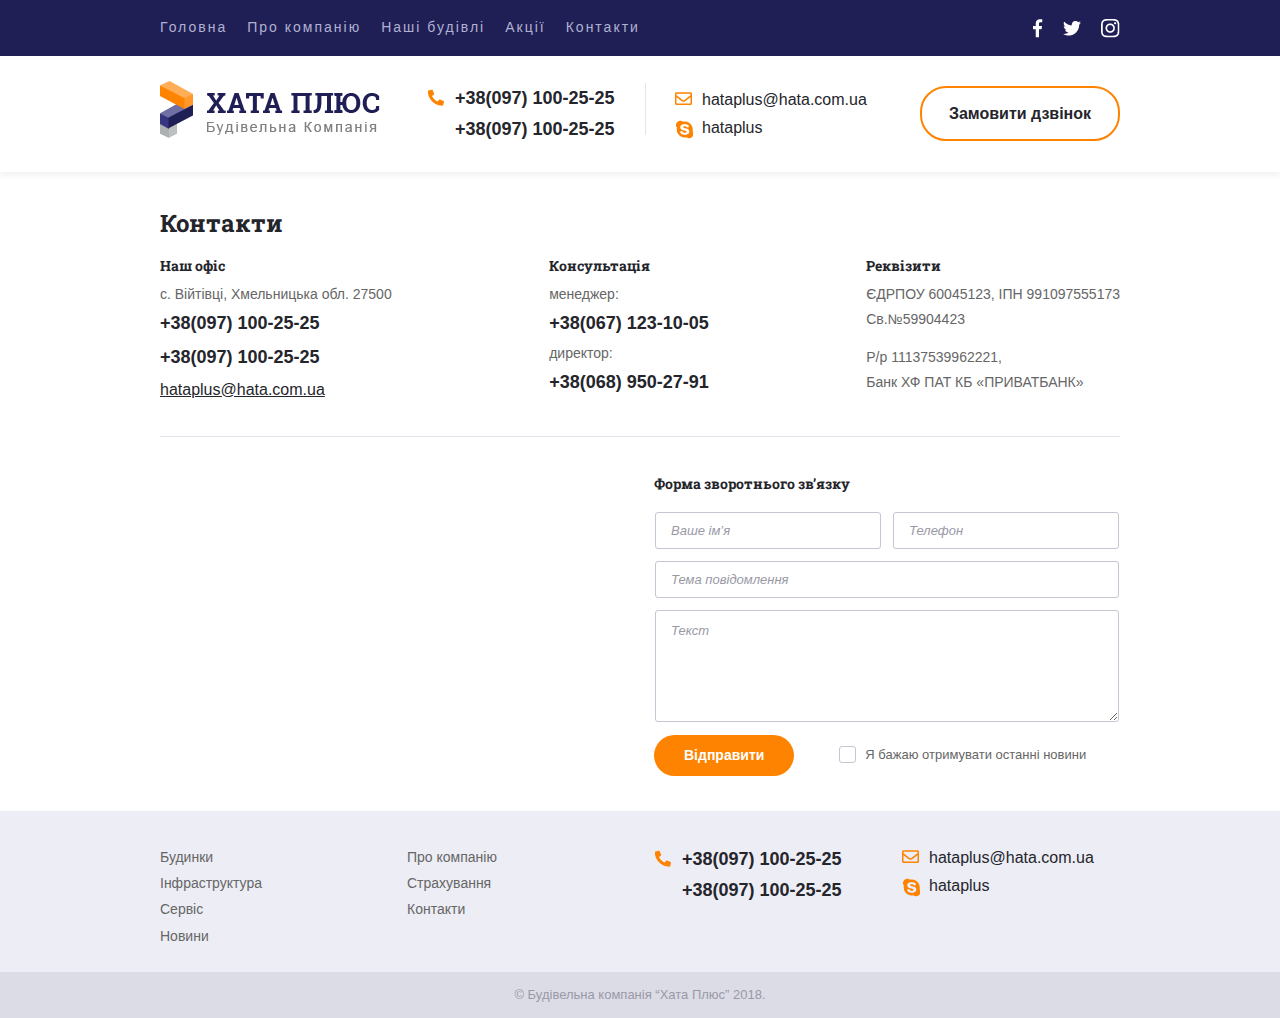
==== commit 3ebc19ca: "adapted v1.4.0 - added js for hamburger-menu" ====
--- a/contacts.html
+++ b/contacts.html
@@ -18,14 +18,14 @@
                     <div class="hamburger">
                         <span></span>
                     </div>
-                    <ul class="top-menu">
+                    <ul class="top_menu flex">
                         <li><a href="index.html">Головна</a></li>
-                        <li><a href="#">Про компанію</a></li>
+                        <li><a href="#about">Про компанію</a></li>
                         <li><a href="price.html">Наші будівлі</a></li>
                         <li><a href="#">Акції</a></li>
                         <li><a href="contacts.html">Контакти</a></li>
                     </ul>
-                    <ul class="social-network">
+                    <ul class="social-network flex">
                         <li><a class="facebook" href="#"></a></li>
                         <li><a class="twitter" href="#"></a></li>
                         <li><a class="instagram" href="#"></a></li>
@@ -44,7 +44,6 @@
                     <p><a class="email fwn" href="mailto:hataplus@hata.com.ua">hataplus@hata.com.ua</a></p>
                     <p><a class="skype fwn" href="skype:hataplus">hataplus</a></p>
                 </div>
-                <!-- Call To Action -->
                 <p class="column cta"><a href="#">Замовити дзвінок</a></p>
             </div>
         </div>
@@ -98,7 +97,7 @@
                                 <td colspan="2"><textarea name="comment" rows="6" placeholder="Текст"></textarea></td>
                             </tr>
                         </table>
-                        <p class="flex">
+                        <p class="form-btn">
                             <input type="submit" name="send" value="Відправити">
                             <input id="agree" class="check" type="checkbox" name="agree">
                             <label for="agree">Я бажаю отримувати останні новини</label>
@@ -144,6 +143,7 @@
             </div>
         </div>
     </footer>
+    <script src="js/scripts.js"></script>
 </body>
 
 </html>--- a/css/style.css
+++ b/css/style.css
@@ -20,6 +20,7 @@
     cursor: url(../img/cursor.cur), default;
 }
 
+.hamburger,
 a:hover,
 [type="submit"] {
     cursor: url(../img/cursor-pointer.cur), auto;
@@ -36,80 +37,10 @@
     padding: 0 15px;
 }
 
-.contacts-top ul,
-.contacts-bottom ul {
-    text-align: center;
-}
-
-.top-bg {
-    background-color: #1f1f56;
-}
-
-.top-menu {
-    display: none;
-}
-
-/* .hamburger {
-    display: none;
-} */
-
-.hamburger {
-    position: relative;
-    overflow: hidden;
-    padding: 10px;
-    width: 20px;
-    height: 20px;
-    cursor: pointer;
-}
-
-.hamburger span,
-.hamburger span:before,
-.hamburger span:after {
-    content: "";
-    position: absolute;
-    width: 50px;
-    height: 7px;
-    background-color: #777;
-    border-radius: 5px;
-    top: 50%;
-    transition: box-shadow .25s ease-in-out;
-}
-
-.hamburger span:before {
-    top: 15px;
-}
-
-.hamburger span:after {
-    top: -15px;
-}
-
-.hamburger:hover span,
-.hamburger:hover span:before,
-.hamburger:hover span:after {
-    background-color: #444;
-}
-
-.hamburger:hover span {
-    animation: fade .1s linear .6s forwards;
-    box-shadow: 0 0 5px 2px rgba(0, 255, 0, 0.7);
-}
-
-.hamburger:hover span:before {
-    animation: left .5s ease-in forwards;
-    box-shadow: 0 0 5px 2px rgba(255, 0, 0, 0.7);
-}
-
-.hamburger:hover span:after {
-    animation: right .7s ease-in forwards;
-    box-shadow: 0 0 5px 2px rgba(0, 0, 255, 0.7);
-}
-
 .flex {
     display: flex;
-    flex-direction: column-reverse;
     align-items: center;
-    flex-wrap: wrap;
-    margin: 0 10px;
+    column-gap: 20px;
 }
 
 .flex-between {
@@ -120,25 +51,101 @@
     column-gap: 28px;
 }
 
+.contacts-top ul,
+.contacts-bottom ul {
+    text-align: center;
+}
+
+.top-bg {
+    background-color: #1f1f56;
+}
+
+.top_menu {
+    display: none;
+}
+
+.hamburger {
+    position: relative;
+    width: 24px;
+    height: 24px;
+}
+
+.hamburger span,
+.hamburger span:before,
+.hamburger span:after {
+    content: "";
+    position: absolute;
+    width: 24px;
+    height: 2px;
+    top: 50%;
+    background-color: #fff;
+    border-radius: 3px;
+}
+
+.hamburger span:before {
+    top: 8px;
+}
+
+.hamburger span:after {
+    top: -8px;
+}
+
+.hamburger:hover span,
+.hamburger:hover span:before,
+.hamburger:hover span:after {
+    background-color: #fd8300;
+}
+
+.hamburger_open span,
+.hamburger_open:hover span {
+    background-color: transparent;
+}
+
+.hamburger_open span:before {
+    top: 0;
+    transform: rotate(-45deg);
+}
+
+.hamburger_open span:after {
+    top: 0;
+    transform: rotate(45deg);
+}
+
+.mini_menu {
+    display: block;
+    position: absolute;
+    top: 53px;
+    left: 0;
+    z-index: 1;
+    color: #fd8300;
+    background-color: #1f1f56;
+    border-radius: 3px;
+}
+
+.top_menu.mini_menu li {
+    text-align: left;
+}
+
+.top_menu.mini_menu a {
+    display: block;
+    padding: 8px 15px;
+}
+
 .page1.flex-between {
     flex-direction: column-reverse;
 }
 
 .top {
-    margin: 0 -10px;
+    position: relative;
     padding: 16px 0;
-}
-
-.top li {
-    display: inline-block;
-    margin: 0 10px;
-}
-
-.top-menu {
+    min-height: 24px;
+}
+
+.top_menu {
     text-align: center;
 }
 
-.top-menu a {
+.top_menu a {
     color: #b1b1d2;
     font-size: 1.4rem;
     line-height: 1.7em;
@@ -146,7 +153,7 @@
     text-decoration: none;
 }
 
-.top-menu a:hover {
+.top_menu a:hover {
     color: #fd8300;
 }
 
@@ -202,7 +209,7 @@
 
 .phones,
 .write {
-    padding-left: 48px;
+    padding-left: 20px;
     box-sizing: border-box;
     text-align: center;
 }
@@ -213,18 +220,23 @@
     color: #25252c;
     font-weight: bold;
     font-size: 1.6rem;
-    line-height: 1.5em;
+    line-height: 1.7em;
 }
 
 .phones a {
     font-size: 1.8rem;
 }
 
+.phones a:hover,
+.write a:hover {
+    text-decoration: underline;
+}
+
 a.fwn {
     font-weight: normal;
 }
 
-a.skype,
+.write a,
 .phones a,
 .cta a {
     text-decoration: none;
@@ -278,14 +290,17 @@
 }
 
 .cta {
-    text-align: right;
+    text-align: center;
 }
 
 .cta a {
     display: inline-block;
-    padding: 12px 27px;
+    box-sizing: border-box;
+    padding: 12px;
+    min-width: 200px;
+    text-align: center;
     border: 2px solid #fd8300;
-    border-radius: 25px;
+    border-radius: 26px;
     transition: background-color 0.5s ease;
 }
 
@@ -342,6 +357,7 @@
 
 .page1 h1,
 .cottages h2 {
+    padding: 0;
     color: #24242b;
     font: 700 3.0rem "Roboto Slab";
 }
@@ -406,7 +422,6 @@
 }
 
 .price th {
-    /* padding: 12px 20px; */
     padding: 12px 10px;
     text-align: left;
     color: #fff;
@@ -487,7 +502,7 @@
     position: relative;
 }
 
-.houses h4 {
+.houses h3 {
     color: #1f1f56;
     font-weight: bold;
     font-size: 1.4rem;
@@ -503,7 +518,7 @@
     right: 0;
 }
 
-.houses a:hover~h4 {
+.houses a:hover~h3 {
     text-decoration: underline;
 }
 
@@ -519,7 +534,8 @@
     top: 20px;
 }
 
-.aside h3 {
+.aside p strong {
+    display: block;
     padding: 11px 15px;
     color: #fff;
     font: 700 1.6rem/1.5em "Roboto Slab";
@@ -552,17 +568,16 @@
 .menu a {
     position: relative;
     display: block;
-    padding: 11px 15px;
+    padding: 15px 15px;
     color: #25252c;
     font-size: 1.4rem;
-    line-height: 1.7em;
     text-decoration: none;
 }
 
 .menu>li>a:after {
     content: "";
     position: absolute;
-    top: 20px;
+    top: 21px;
     right: 15px;
     width: 5px;
     height: 5px;
@@ -624,7 +639,8 @@
 .feedback label {
     color: #666;
     font: 400 1.4rem "Arial";
-    line-height: 1.5em;
+    line-height: 1.6em;
+    ;
 }
 
 .page3 .phones {
@@ -665,7 +681,8 @@
 
 .forma label {
     font-size: 1.3rem;
-    line-height: 2.1rem;
+    line-height: 1.6em;
+    ;
 }
 
 [type="text"],
@@ -687,10 +704,10 @@
 
 ::placeholder {
     color: #9999a6;
-    font-size: 13px;
     font-family: "Arial";
     font-style: italic;
-    line-height: 21px;
+    font-size: 1.3rem;
+    line-height: 1.6em;
 }
 
 [type="text"]:hover,
@@ -751,6 +768,15 @@
     transform: rotate(-45deg);
 }
 
+.form-btn {
+    display: flex;
+    flex-direction: column-reverse;
+    align-items: center;
+    flex-wrap: wrap;
+    column-gap: 20px;
+    margin: 0 10px;
+}
+
 hr {
     border: none;
     border-top: 1px solid #e4e4ec;
@@ -774,7 +800,7 @@
     color: #666;
     font-weight: normal;
     font-size: 1.4rem;
-    line-height: 1.9em;
+    line-height: 1.86em;
     text-decoration: none;
 }
 
@@ -793,12 +819,21 @@
 }
 
 @media screen and (min-width: 496px) {
+    .phones,
+    .write {
+        padding-left: 48px;
+    }
+    
+    .cta {
+        text-align: right;
+    }
+
     .p3-column,
     .p3-column .phones {
         text-align: left;
     }
 
-    .flex {
+    .form-btn {
         flex-direction: row;
         justify-content: start;
     }
@@ -809,8 +844,8 @@
         display: none;
     }
 
-    .top-menu {
-        display: block;
+    .top_menu {
+        display: flex;
     }
 
     .table-wrap {
@@ -840,10 +875,6 @@
         text-align: left;
     }
 
-    .cta {
-        text-align: center;
-    }
-
     .menu {
         width: 219px;
     }
@@ -852,10 +883,6 @@
 @media screen and (min-width: 990px) {
     .contacts-top .phones:after {
         display: block;
-    }
-
-    .cta {
-        text-align: right;
     }
 
     .flex-between {
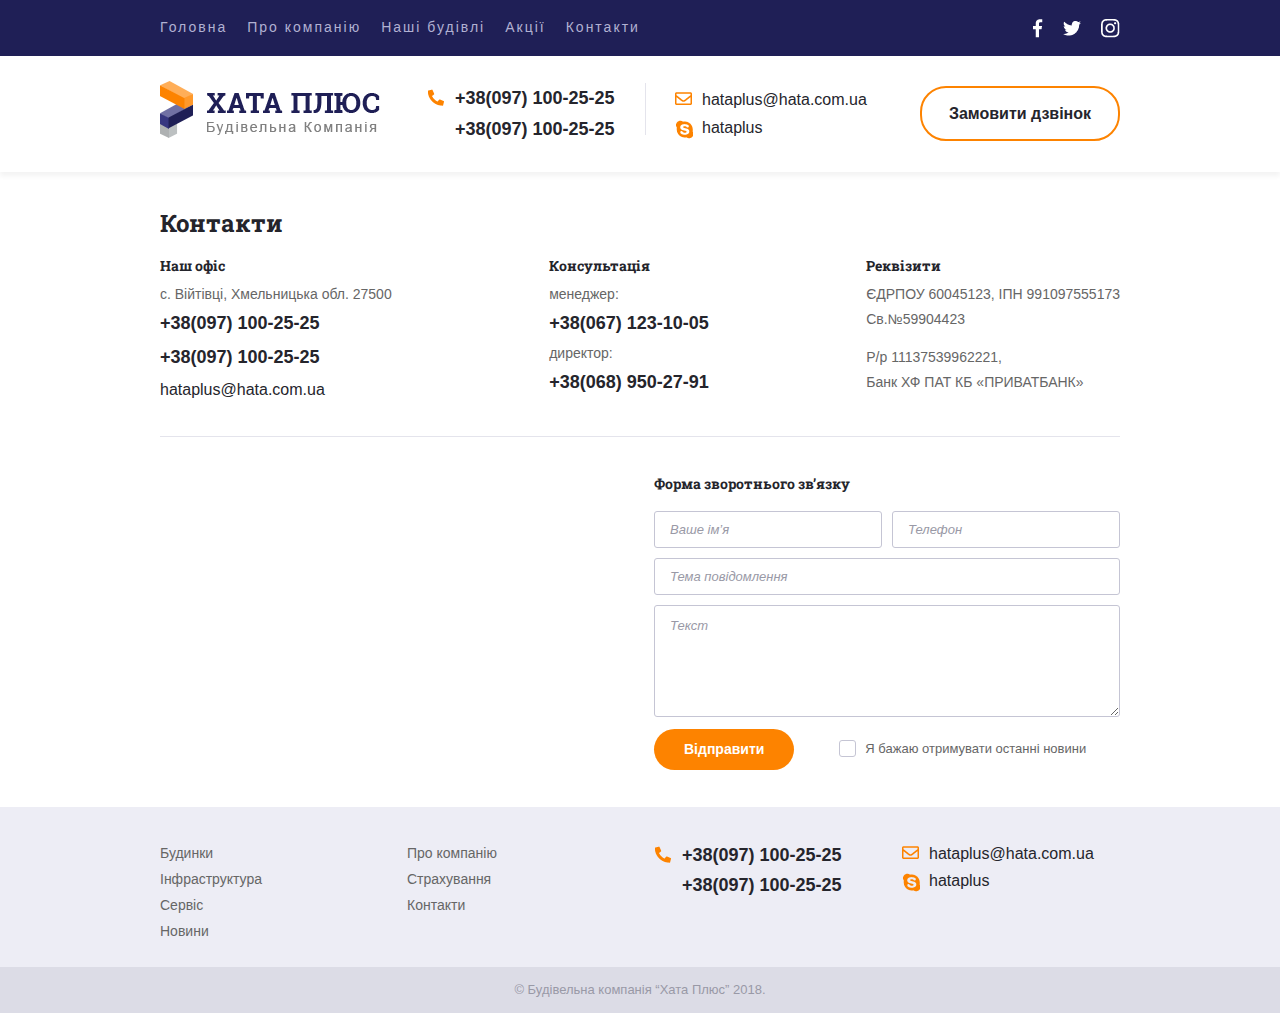
==== commit be3b28dc: "adapted v1.4.1 - added more links" ====
--- a/contacts.html
+++ b/contacts.html
@@ -20,9 +20,9 @@
                     </div>
                     <ul class="top_menu flex">
                         <li><a href="index.html">Головна</a></li>
-                        <li><a href="#about">Про компанію</a></li>
+                        <li><a href="index.html#about">Про компанію</a></li>
                         <li><a href="price.html">Наші будівлі</a></li>
-                        <li><a href="#">Акції</a></li>
+                        <li><a href="price.html#promo">Акції</a></li>
                         <li><a href="contacts.html">Контакти</a></li>
                     </ul>
                     <ul class="social-network flex">
@@ -121,7 +121,7 @@
                     </nav>
                     <nav class="column">
                         <ul class="bottom-menu">
-                            <li><a href="#">Про компанію</a></li>
+                            <li><a href="index.html#about">Про компанію</a></li>
                             <li><a href="#">Страхування</a></li>
                             <li><a href="contacts.html">Контакти</a></li>
                         </ul>
--- a/css/style.css
+++ b/css/style.css
@@ -9,10 +9,12 @@
 
 * {
     margin: 0;
+    padding: 0;
 }
 
 html {
     font-size: 9px;
+    scroll-behavior: smooth;
 }
 
 body {
@@ -28,7 +30,6 @@
 
 ul {
     list-style: none;
-    padding: 0;
 }
 
 .wrapper {
@@ -221,12 +222,14 @@
     font-weight: bold;
     font-size: 1.6rem;
     line-height: 1.7em;
+    text-decoration: none;
 }
 
 .phones a {
     font-size: 1.8rem;
 }
 
+.contacts a:hover,
 .phones a:hover,
 .write a:hover {
     text-decoration: underline;
@@ -344,7 +347,7 @@
 }
 
 sup {
-    font-size: 0.7em;
+    font-size: 0.6em;
 }
 
 .content {
@@ -528,7 +531,7 @@
     line-height: 1.4em;
 }
 
-.menu {
+.nav-menu {
     width: 100%;
     position: sticky;
     top: 20px;
@@ -660,12 +663,14 @@
 }
 
 .map {
+    overflow: hidden;
     height: 300px;
 }
 
 iframe {
+    margin-top: -67px;
     width: 100%;
-    height: 100%;
+    height: 367px;
     border-width: 0;
 }
 
@@ -875,7 +880,7 @@
         text-align: left;
     }
 
-    .menu {
+    .nav-menu {
         width: 219px;
     }
 }
